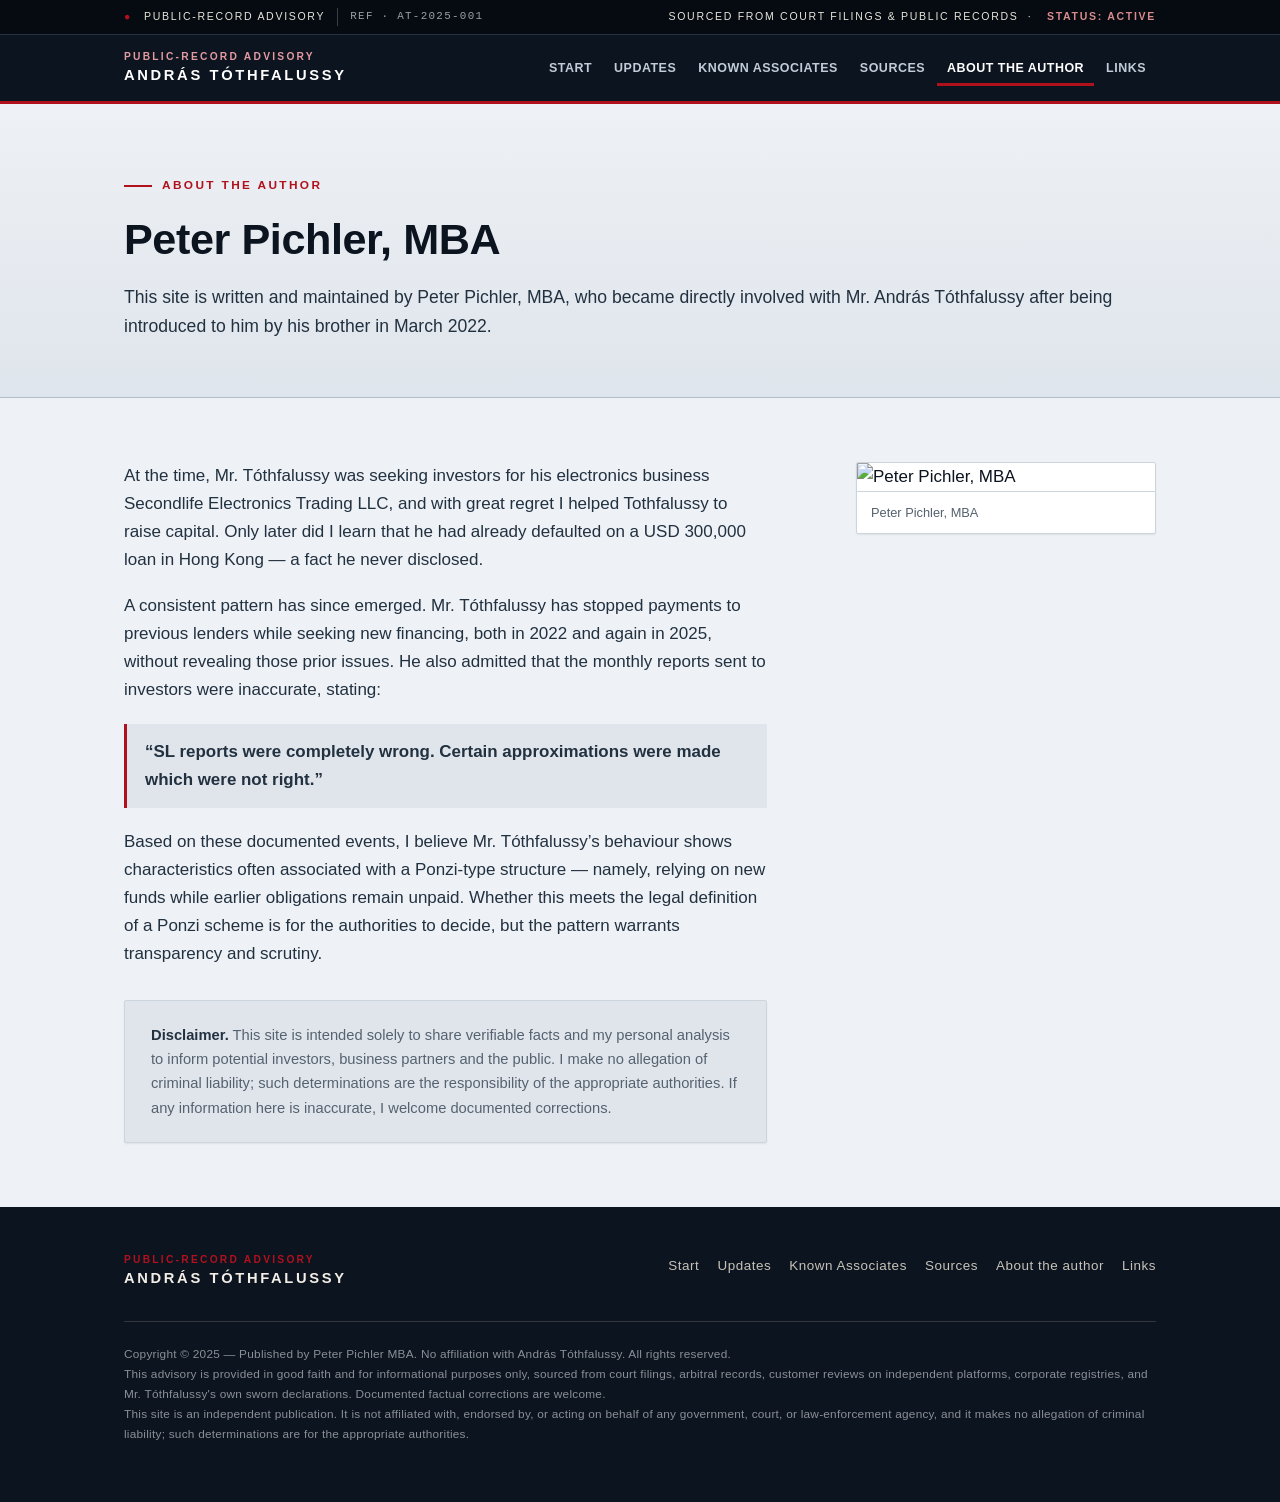
==== about-the-author/index.html @ c7e2cf4f "Add files via upload" ====
<!DOCTYPE html>
<html lang="en">
<head>
<meta charset="utf-8">
<meta name="viewport" content="width=device-width, initial-scale=1">
<title>About András Tóthfalussy: Investor Transparency Insights</title>
<meta name="description" content="This public-record advisory is written and maintained by Peter Pichler, MBA. Background on how he became involved with András Tóthfalussy and Secondlife Electronics Trading LLC, and the disclaimer governing the site.">
<meta name="robots" content="index,follow">
<link rel="canonical" href="https://andrastothfalussy.com/about-the-author">
<link rel="stylesheet" href="../assets/styles.css?v=2">
</head>
<body>
<a class="skip-link" href="#main">Skip to content</a>

<div class="topstrip">
  <div class="wrap">
    <span class="ts-left"><span class="dot">●</span> Public-record advisory <span class="ts-ref">Ref · AT-2025-001</span></span>
    <span class="ts-right">Sourced from court filings &amp; public records &nbsp;·&nbsp; <span class="ts-status">Status: Active</span></span>
  </div>
</div>

<header class="site-header">
  <div class="wrap">
    <a class="brand" href="../">
      <span class="kicker">Public-record advisory</span>
      <span class="name">András Tóthfalussy</span>
    </a>
    <button class="nav-toggle" aria-label="Menu" aria-controls="primary-nav" aria-expanded="false"><span></span></button>
    <nav class="nav" id="primary-nav" aria-label="Primary">
      <a href="../">Start</a>
      <a href="../updates/">Updates</a>
      <a href="../known-associates/">Known Associates</a>
      <a href="../sources/">Sources</a>
      <a href="../about-the-author/" aria-current="page">About the author</a>
      <a href="../links/">Links</a>
    </nav>
  </div>
</header>

<main id="main">

  <section class="hero">
    <div class="wrap">
      <p class="eyebrow">About the author</p>
      <h1>Peter Pichler, MBA</h1>
      <p class="lede">This site is written and maintained by Peter Pichler, MBA, who became directly involved with Mr. András Tóthfalussy after being introduced to him by his brother in March 2022.</p>
    </div>
  </section>

  <section class="section">
    <div class="wrap">
      <div class="author-layout">
        <div class="prose">
          <p>At the time, Mr. Tóthfalussy was seeking investors for his electronics business Secondlife Electronics Trading LLC, and with great regret I helped Tothfalussy to raise capital. Only later did I learn that he had already defaulted on a USD 300,000 loan in Hong Kong &mdash; a fact he never disclosed.</p>
          <p>A consistent pattern has since emerged. Mr. Tóthfalussy has stopped payments to previous lenders while seeking new financing, both in 2022 and again in 2025, without revealing those prior issues. He also admitted that the monthly reports sent to investors were inaccurate, stating:</p>
          <p class="pull">&ldquo;SL reports were completely wrong. Certain approximations were made which were not right.&rdquo;</p>
          <p>Based on these documented events, I believe Mr. Tóthfalussy&rsquo;s behaviour shows characteristics often associated with a Ponzi-type structure &mdash; namely, relying on new funds while earlier obligations remain unpaid. Whether this meets the legal definition of a Ponzi scheme is for the authorities to decide, but the pattern warrants transparency and scrutiny.</p>

          <div class="disclaimer" style="margin-top:32px">
            <strong>Disclaimer.</strong> This site is intended solely to share verifiable facts and my personal analysis to inform potential investors, business partners and the public. I make no allegation of criminal liability; such determinations are the responsibility of the appropriate authorities. If any information here is inaccurate, I welcome documented corrections.
          </div>
        </div>

        <aside class="author-aside">
          <figure class="portrait-figure">
            <img referrerpolicy="no-referrer" src="https://img1.wsimg.com/isteam/ip/2100d21b-e127-4a3e-bcf2-34ad57596795/DSC_4846.jpg/:/rs=w:1200" alt="Peter Pichler, MBA" loading="lazy">
            <figcaption>Peter Pichler, MBA</figcaption>
          </figure>
        </aside>
      </div>
    </div>
  </section>

</main>

<footer class="site-footer">
  <div class="wrap">
    <div class="foot-grid">
      <a class="brand" href="../">
        <span class="kicker">Public-record advisory</span>
        <span class="name">András Tóthfalussy</span>
      </a>
      <nav aria-label="Footer">
        <a href="../">Start</a>
        <a href="../updates/">Updates</a>
        <a href="../known-associates/">Known Associates</a>
        <a href="../sources/">Sources</a>
        <a href="../about-the-author/">About the author</a>
        <a href="../links/">Links</a>
      </nav>
    </div>
    <p class="legal">
      Copyright © 2025 &mdash; Published by Peter Pichler MBA. No affiliation with András Tóthfalussy. All rights reserved.<br>
      This advisory is provided in good faith and for informational purposes only, sourced from court filings, arbitral records, customer reviews on independent platforms, corporate registries, and Mr. Tóthfalussy's own sworn declarations. Documented factual corrections are welcome.<br>
      This site is an independent publication. It is not affiliated with, endorsed by, or acting on behalf of any government, court, or law-enforcement agency, and it makes no allegation of criminal liability; such determinations are for the appropriate authorities.
    </p>
  </div>
</footer>

<script src="../assets/app.js?v=2"></script>
</body>
</html>
---- assets/styles.css ----
/* =========================================================================
   András Tóthfalussy — public-record advisory
   Redesign stylesheet. Self-contained, no external dependencies.
   ========================================================================= */

:root {
  --paper:      #faf8f4;
  --paper-2:    #f2eee6;
  --surface:    #ffffff;
  --ink:        #1a1d21;
  --ink-2:      #3a3f45;
  --muted:      #61666d;
  --faint:      #8b9098;
  --line:       #e4dfd5;
  --line-2:     #d6cfc1;
  --navy:       #1f3a5f;
  --navy-2:     #2c4d78;
  --oxblood:    #8e2b2b;
  --oxblood-2:  #7a2222;
  --amber:      #9a6a1e;
  --focus:      #2c4d78;

  --serif: Georgia, "Iowan Old Style", "Times New Roman", Times, serif;
  --sans: -apple-system, BlinkMacSystemFont, "Segoe UI", Roboto, Helvetica, Arial, sans-serif;
  --mono: ui-monospace, "SF Mono", "SFMono-Regular", Menlo, Consolas, "Liberation Mono", monospace;

  --wrap: 1080px;
  --wrap-narrow: 760px;
  --radius: 4px;
  --shadow: 0 1px 2px rgba(26,29,33,.05), 0 8px 28px rgba(26,29,33,.06);
  --shadow-sm: 0 1px 2px rgba(26,29,33,.06);
}

/* ----- reset ----- */
*, *::before, *::after { box-sizing: border-box; }
html { -webkit-text-size-adjust: 100%; scroll-behavior: smooth; }
body {
  margin: 0;
  font-family: var(--sans);
  color: var(--ink);
  background: var(--paper);
  line-height: 1.65;
  font-size: 18px;
  -webkit-font-smoothing: antialiased;
  text-rendering: optimizeLegibility;
}
img { max-width: 100%; height: auto; display: block; }
a { color: var(--navy); text-underline-offset: 2px; }
a:hover { color: var(--navy-2); }
:focus-visible { outline: 3px solid var(--focus); outline-offset: 2px; border-radius: 2px; }
h1, h2, h3, h4 { font-family: var(--serif); font-weight: 700; line-height: 1.18; color: var(--ink); letter-spacing: -0.01em; }
p { margin: 0 0 1.1rem; }
hr { border: 0; border-top: 1px solid var(--line); margin: 2.5rem 0; }

.wrap { max-width: var(--wrap); margin: 0 auto; padding: 0 24px; }
.narrow { max-width: var(--wrap-narrow); }
.skip-link {
  position: absolute; left: -999px; top: 0; background: var(--ink); color: #fff;
  padding: 10px 16px; z-index: 200; border-radius: 0 0 4px 0;
}
.skip-link:focus { left: 0; color:#fff; }

/* ----- top strip ----- */
.topstrip {
  background: var(--ink);
  color: #e9e4da;
  font-family: var(--sans);
  font-size: .72rem;
  letter-spacing: .16em;
  text-transform: uppercase;
}
.topstrip .wrap { display: flex; justify-content: space-between; align-items: center; gap: 12px; min-height: 34px; }
.topstrip .dot { color: var(--oxblood); }

/* ----- header / nav ----- */
.site-header {
  position: sticky; top: 0; z-index: 100;
  background: rgba(250,248,244,.92);
  backdrop-filter: saturate(140%) blur(8px);
  border-bottom: 1px solid var(--line);
}
.site-header .wrap { display: flex; align-items: center; justify-content: space-between; min-height: 68px; gap: 16px; }
.brand { display: flex; flex-direction: column; text-decoration: none; line-height: 1.05; }
.brand .name {
  font-family: var(--sans); font-weight: 700; letter-spacing: .18em;
  text-transform: uppercase; font-size: .92rem; color: var(--ink);
}
.brand .kicker { font-size: .64rem; letter-spacing: .22em; text-transform: uppercase; color: var(--oxblood); font-weight: 600; }

.nav { display: flex; align-items: center; gap: 4px; }
.nav a {
  font-family: var(--sans); font-size: .82rem; font-weight: 600; letter-spacing: .02em;
  color: var(--ink-2); text-decoration: none; padding: 8px 12px; border-radius: var(--radius);
  text-transform: uppercase; letter-spacing: .06em;
}
.nav a:hover { background: var(--paper-2); color: var(--ink); }
.nav a[aria-current="page"] { color: var(--oxblood); box-shadow: inset 0 -2px 0 var(--oxblood); border-radius: 0; }

.nav-toggle {
  display: none; background: none; border: 1px solid var(--line-2); border-radius: var(--radius);
  width: 42px; height: 38px; cursor: pointer; align-items: center; justify-content: center;
}
.nav-toggle span, .nav-toggle span::before, .nav-toggle span::after {
  content: ""; display: block; width: 20px; height: 2px; background: var(--ink); position: relative;
}
.nav-toggle span::before { position: absolute; top: -6px; }
.nav-toggle span::after { position: absolute; top: 6px; }

/* ----- hero ----- */
.hero { background: linear-gradient(180deg, var(--paper) 0%, var(--paper-2) 100%); border-bottom: 1px solid var(--line); }
.hero .wrap { padding-top: 64px; padding-bottom: 56px; }
.hero .eyebrow {
  font-family: var(--sans); font-size: .74rem; letter-spacing: .2em; text-transform: uppercase;
  color: var(--oxblood); font-weight: 700; margin-bottom: 18px;
  display: inline-flex; align-items: center; gap: 10px;
}
.hero .eyebrow::before { content: ""; width: 28px; height: 2px; background: var(--oxblood); display: inline-block; }
.hero h1 { font-size: clamp(2.1rem, 5vw, 3.4rem); margin: 0 0 18px; max-width: 18ch; }
.hero .lede { font-size: 1.22rem; color: var(--ink-2); max-width: 46ch; margin: 0; }

/* stat tiles */
.stats { display: grid; grid-template-columns: repeat(4, 1fr); gap: 1px; background: var(--line); border: 1px solid var(--line); border-radius: var(--radius); overflow: hidden; margin-top: 44px; }
.stat { background: var(--surface); padding: 20px 20px; }
.stat .n { font-family: var(--serif); font-size: 1.5rem; font-weight: 700; color: var(--navy); line-height: 1.1; }
.stat .l { font-size: .78rem; color: var(--muted); margin-top: 6px; letter-spacing: .02em; }
.stat.alert .n { color: var(--oxblood); }

/* ----- generic sections ----- */
.section { padding: 64px 0; }
.section.tight { padding: 44px 0; }
.section + .section { border-top: 1px solid var(--line); }
.section-head { margin-bottom: 32px; }
.section-head .eyebrow {
  font-family: var(--sans); font-size: .72rem; letter-spacing: .18em; text-transform: uppercase;
  color: var(--oxblood); font-weight: 700; margin-bottom: 10px;
}
.section-head h2 { font-size: clamp(1.6rem, 3.4vw, 2.2rem); margin: 0; }
.prose { max-width: 68ch; }
.prose p { color: var(--ink-2); }
.prose h3 { font-size: 1.28rem; margin: 2rem 0 .6rem; }
.lead-note { font-size: 1.08rem; color: var(--ink-2); }

/* labelled category block */
.cat { display: grid; grid-template-columns: 200px 1fr; gap: 28px; padding: 26px 0; border-top: 1px solid var(--line); }
.cat:last-child { border-bottom: 1px solid var(--line); }
.cat .cat-label { font-family: var(--serif); font-weight: 700; font-size: 1.05rem; color: var(--ink); }
.cat .cat-label small { display: block; font-family: var(--sans); font-weight: 600; font-size: .72rem; letter-spacing: .12em; text-transform: uppercase; color: var(--oxblood); margin-bottom: 6px; }
.cat p { margin: 0; color: var(--ink-2); }

/* case cards */
.cases { display: grid; grid-template-columns: repeat(2, 1fr); gap: 20px; }
.case {
  background: var(--surface); border: 1px solid var(--line); border-radius: var(--radius);
  padding: 26px 26px 24px; box-shadow: var(--shadow-sm); position: relative; overflow: hidden;
}
.case::before { content: ""; position: absolute; left: 0; top: 0; bottom: 0; width: 4px; background: var(--navy); }
.case.win::before { background: var(--oxblood); }
.case .jur { font-family: var(--sans); font-size: .72rem; letter-spacing: .14em; text-transform: uppercase; color: var(--muted); font-weight: 700; }
.case h3 { font-size: 1.22rem; margin: 6px 0 4px; }
.case .amount { font-family: var(--mono); font-size: .92rem; color: var(--navy); font-weight: 600; margin-bottom: 12px; }
.case.win .amount { color: var(--oxblood); }
.case p { font-size: .96rem; color: var(--ink-2); margin: 0; }
.case .badge {
  display: inline-block; margin-top: 14px; font-size: .7rem; font-weight: 700; letter-spacing: .1em;
  text-transform: uppercase; padding: 4px 10px; border-radius: 100px; background: var(--paper-2); color: var(--ink-2);
}
.case.win .badge { background: #f3e2e0; color: var(--oxblood); }

/* callout / advisory box */
.callout {
  background: var(--surface); border: 1px solid var(--line); border-left: 4px solid var(--amber);
  border-radius: var(--radius); padding: 22px 26px; margin: 28px 0; box-shadow: var(--shadow-sm);
}
.callout p:last-child { margin-bottom: 0; }
.callout .callout-label { font-size: .72rem; font-weight: 700; letter-spacing: .14em; text-transform: uppercase; color: var(--amber); margin-bottom: 8px; }

/* disclaimer */
.disclaimer { background: var(--paper-2); border: 1px solid var(--line); border-radius: var(--radius); padding: 22px 26px; font-size: .92rem; color: var(--muted); }
.disclaimer strong { color: var(--ink-2); }

/* ----- updates feed ----- */
.feed { max-width: 780px; }
.update { padding: 40px 0; border-top: 1px solid var(--line); }
.update:first-child { border-top: 0; padding-top: 8px; }
.update .kicker { font-family: var(--sans); font-size: .72rem; letter-spacing: .14em; text-transform: uppercase; font-weight: 700; color: var(--oxblood); margin-bottom: 10px; }
.update h2 { font-size: clamp(1.4rem, 3vw, 1.8rem); margin: 0 0 16px; }
.update .body p { color: var(--ink-2); }
.update .body h3 { font-family: var(--serif); font-size: 1.16rem; margin: 1.6rem 0 .5rem; color: var(--ink); }
.update .body ul { margin: 0 0 1.1rem; padding-left: 1.1rem; }
.update .body li { margin-bottom: .4rem; color: var(--ink-2); }

/* pull quote */
.pull {
  font-family: var(--serif); font-size: 1.2rem; font-style: italic; color: var(--ink);
  border-left: 3px solid var(--oxblood); padding: 4px 0 4px 20px; margin: 20px 0;
}

/* timeline */
.timeline { list-style: none; margin: 22px 0; padding: 0; position: relative; }
.timeline::before { content: ""; position: absolute; left: 7px; top: 6px; bottom: 6px; width: 2px; background: var(--line-2); }
.timeline li { position: relative; padding: 0 0 20px 34px; }
.timeline li::before { content: ""; position: absolute; left: 0; top: 5px; width: 16px; height: 16px; border-radius: 50%; background: var(--surface); border: 3px solid var(--navy); }
.timeline li.flag::before { border-color: var(--oxblood); }
.timeline .date { font-family: var(--mono); font-size: .82rem; font-weight: 600; color: var(--navy); display: block; }
.timeline .ev { color: var(--ink-2); font-size: .96rem; }

/* comparison table */
.compare { width: 100%; border-collapse: collapse; margin: 22px 0; font-size: .95rem; background: var(--surface); border: 1px solid var(--line); border-radius: var(--radius); overflow: hidden; }
.compare caption { text-align: left; font-family: var(--sans); font-size: .72rem; letter-spacing: .14em; text-transform: uppercase; font-weight: 700; color: var(--oxblood); padding: 14px 16px; background: var(--paper-2); }
.compare th, .compare td { text-align: left; padding: 14px 16px; border-top: 1px solid var(--line); vertical-align: top; }
.compare thead th { font-family: var(--sans); font-size: .74rem; letter-spacing: .08em; text-transform: uppercase; color: var(--muted); background: var(--paper); }
.compare td.q { font-family: var(--serif); font-style: italic; color: var(--ink); }
.compare .when { font-family: var(--mono); font-size: .8rem; color: var(--muted); white-space: nowrap; }

/* filing tag */
.filing { display: inline-block; font-family: var(--mono); font-size: .78rem; color: var(--muted); background: var(--paper-2); border: 1px solid var(--line); border-radius: 100px; padding: 3px 12px; margin-top: 6px; }

/* ----- person cards (known associates) ----- */
.people { display: grid; grid-template-columns: 1fr; gap: 22px; max-width: 820px; }
.person { background: var(--surface); border: 1px solid var(--line); border-radius: var(--radius); padding: 26px 28px; box-shadow: var(--shadow-sm); }
.person h3 { font-size: 1.3rem; margin: 0 0 4px; }
.person .meta { font-size: .78rem; letter-spacing: .04em; text-transform: uppercase; color: var(--muted); font-weight: 600; margin-bottom: 14px; }
.person p { color: var(--ink-2); font-size: .98rem; }
.person .reply { margin-top: 14px; padding-top: 14px; border-top: 1px dashed var(--line-2); font-size: .9rem; color: var(--muted); }

/* ----- sources / links lists ----- */
.res-list { list-style: none; margin: 0; padding: 0; display: grid; gap: 14px; max-width: 820px; }
.res {
  display: flex; align-items: baseline; gap: 16px; background: var(--surface); border: 1px solid var(--line);
  border-radius: var(--radius); padding: 18px 22px; box-shadow: var(--shadow-sm); text-decoration: none;
}
.res:hover { border-color: var(--line-2); box-shadow: var(--shadow); }
.res .host { font-family: var(--mono); font-size: .8rem; color: var(--oxblood); font-weight: 600; min-width: 0; word-break: break-word; }
.res .full { display: block; font-size: .82rem; color: var(--muted); margin-top: 4px; word-break: break-all; }
.res .arrow { margin-left: auto; color: var(--faint); }

/* generic content link list (sources page) */
.plain-links { max-width: 760px; }
.plain-links code { font-family: var(--mono); font-size: .86rem; background: var(--paper-2); padding: 2px 6px; border-radius: 3px; }

/* ----- contact CTA ----- */
.cta { background: var(--ink); color: #ece7dd; border-radius: var(--radius); padding: 44px 40px; text-align: center; }
.cta h2 { color: #fff; font-size: 1.7rem; margin: 0 0 12px; }
.cta p { color: #c8c3b9; max-width: 52ch; margin: 0 auto 24px; }
.btn {
  display: inline-block; font-family: var(--sans); font-weight: 700; font-size: .92rem; letter-spacing: .04em;
  text-decoration: none; padding: 14px 28px; border-radius: var(--radius); cursor: pointer; border: 0;
}
.btn-primary { background: var(--oxblood); color: #fff; }
.btn-primary:hover { background: var(--oxblood-2); color: #fff; }
.btn-ghost { background: transparent; color: var(--ink); border: 1px solid var(--line-2); }
.btn-ghost:hover { background: var(--paper-2); color: var(--ink); }

/* ----- footer ----- */
.site-footer { background: var(--ink); color: #b7b2a8; margin-top: 0; }
.site-footer .wrap { padding: 48px 24px 40px; }
.site-footer .foot-grid { display: flex; flex-wrap: wrap; gap: 32px; justify-content: space-between; align-items: flex-start; }
.site-footer .brand .name { color: #f2eee6; }
.site-footer nav { display: flex; flex-wrap: wrap; gap: 18px; }
.site-footer nav a { color: #c8c3b9; text-decoration: none; font-size: .84rem; letter-spacing: .04em; }
.site-footer nav a:hover { color: #fff; }
.site-footer .legal { margin-top: 34px; padding-top: 22px; border-top: 1px solid #33373d; font-size: .74rem; color: #8b8f96; letter-spacing: .02em; line-height: 1.7; }

/* small utilities */
.eyebrow-inline { font-size: .72rem; letter-spacing: .16em; text-transform: uppercase; color: var(--oxblood); font-weight: 700; }
.mt0 { margin-top: 0; } .mb0 { margin-bottom: 0; }
.center { text-align: center; }

/* ----- responsive ----- */
@media (max-width: 860px) {
  .stats { grid-template-columns: repeat(2, 1fr); }
  .cases { grid-template-columns: 1fr; }
  .cat { grid-template-columns: 1fr; gap: 10px; }
  .nav {
    position: fixed; inset: 0 0 auto 0; top: 102px; flex-direction: column; align-items: stretch;
    background: var(--paper); border-bottom: 1px solid var(--line); padding: 10px 16px 18px; gap: 2px;
    box-shadow: var(--shadow); transform: translateY(-140%); transition: transform .22s ease; height: auto;
  }
  .nav.open { transform: translateY(0); }
  .nav a { padding: 12px 10px; border-radius: var(--radius); }
  .nav a[aria-current="page"] { box-shadow: inset 3px 0 0 var(--oxblood); }
  .nav-toggle { display: inline-flex; }
}
@media (max-width: 520px) {
  body { font-size: 17px; }
  .stats { grid-template-columns: 1fr; }
  .cta { padding: 32px 22px; }
  .compare thead { display: none; }
  .compare, .compare tbody, .compare tr, .compare td { display: block; width: 100%; }
  .compare td { border-top: 0; }
  .compare tr { border-top: 1px solid var(--line); padding: 6px 0; }
}

@media print {
  .site-header, .topstrip, .nav-toggle, .cta, .site-footer nav { display: none; }
  body { background: #fff; font-size: 12pt; }
}

/* stacked full-width case files */
.stack { display: grid; gap: 20px; }
.stack .case p + p { margin-top: .9rem; }

/* ===== pattern / playbook ===== */
.playbook-intro { max-width: 68ch; margin-bottom: 34px; }
.playbook-intro p { color: var(--ink-2); }

.cycle { display: grid; grid-template-columns: repeat(3, 1fr); gap: 14px; margin: 8px 0 40px; counter-reset: step; }
.step {
  background: var(--surface); border: 1px solid var(--line); border-radius: var(--radius);
  padding: 20px 20px 18px; position: relative; box-shadow: var(--shadow-sm);
}
.step .num { font-family: var(--mono); font-size: .78rem; font-weight: 700; color: var(--oxblood); letter-spacing: .1em; }
.step h4 { font-family: var(--serif); font-size: 1.06rem; margin: 6px 0 6px; }
.step p { font-size: .9rem; color: var(--muted); margin: 0; }

.pattern-cases { display: grid; grid-template-columns: 1fr 1fr; gap: 20px; }
.pcol { background: var(--surface); border: 1px solid var(--line); border-radius: var(--radius); padding: 24px 26px; box-shadow: var(--shadow-sm); }
.pcol .phead { display: flex; align-items: baseline; justify-content: space-between; gap: 12px; margin-bottom: 4px; }
.pcol h3 { font-size: 1.18rem; margin: 0; }
.pcol .sub { font-size: .82rem; color: var(--muted); margin: 2px 0 16px; }
.status { font-size: .66rem; font-weight: 700; letter-spacing: .1em; text-transform: uppercase; padding: 4px 10px; border-radius: 100px; white-space: nowrap; }
.status.done { background: #f3e2e0; color: var(--oxblood); }
.status.progress { background: #f3ead7; color: var(--amber); }
.pcol ol { margin: 0; padding-left: 1.2rem; }
.pcol ol li { margin-bottom: .55rem; color: var(--ink-2); font-size: .94rem; }
.pcol ol li::marker { color: var(--faint); font-variant-numeric: tabular-nums; }

.forecast { background: var(--surface); border: 1px solid var(--line); border-left: 4px solid var(--oxblood); border-radius: var(--radius); padding: 26px 28px; margin-top: 24px; box-shadow: var(--shadow-sm); }
.forecast .callout-label { color: var(--oxblood); font-size: .72rem; font-weight: 700; letter-spacing: .14em; text-transform: uppercase; margin-bottom: 10px; }
.forecast p { color: var(--ink-2); }
.forecast p:last-child { margin-bottom: 0; }
.forecast .hedge { font-size: .86rem; color: var(--muted); font-style: italic; }

@media (max-width: 860px) {
  .cycle { grid-template-columns: repeat(2, 1fr); }
  .pattern-cases { grid-template-columns: 1fr; }
}
@media (max-width: 520px) {
  .cycle { grid-template-columns: 1fr; }
}

/* ===== images: hero banner + figures ===== */
.hero-media { margin-top: 34px; border: 1px solid var(--line); border-radius: var(--radius); overflow: hidden; box-shadow: var(--shadow); background: var(--paper-2); }
.hero-media img { width: 100%; height: clamp(200px, 32vw, 360px); object-fit: cover; display: block; }

.figure-block { margin-top: 40px; }
.figure-block .fig-eyebrow { font-size: .72rem; letter-spacing: .16em; text-transform: uppercase; color: var(--oxblood); font-weight: 700; margin-bottom: 14px; }
.figure-grid { display: grid; grid-template-columns: repeat(3, 1fr); gap: 18px; }
.figure-grid.two { grid-template-columns: repeat(2, 1fr); }
figure.figure { margin: 0; background: var(--surface); border: 1px solid var(--line); border-radius: var(--radius); overflow: hidden; box-shadow: var(--shadow-sm); }
figure.figure a { display: block; }
figure.figure img { width: 100%; height: 260px; object-fit: contain; background: var(--paper-2); display: block; }
figure.figure figcaption { font-size: .8rem; color: var(--muted); padding: 10px 14px; border-top: 1px solid var(--line); }

.portrait-figure { max-width: 320px; margin: 34px 0 0; background: var(--surface); border: 1px solid var(--line); border-radius: var(--radius); overflow: hidden; box-shadow: var(--shadow-sm); }
.portrait-figure img { width: 100%; height: auto; display: block; }
.portrait-figure figcaption { font-size: .8rem; color: var(--muted); padding: 10px 14px; border-top: 1px solid var(--line); }

@media (max-width: 860px) { .figure-grid { grid-template-columns: 1fr 1fr; } }
@media (max-width: 520px) { .figure-grid, .figure-grid.two { grid-template-columns: 1fr; } }

/* ===================================================================
   OFFICIAL-REGISTER / DOSSIER STYLING
   Evokes an official public-record notice. NOT a government body.
   =================================================================== */

/* official topstrip variant */
.topstrip .ts-left { display: inline-flex; align-items: center; gap: 12px; }
.topstrip .ts-ref { font-family: var(--mono); font-size: .68rem; letter-spacing: .12em; color: #9aa0a8; border-left: 1px solid #3a3f45; padding-left: 12px; }
.topstrip .ts-right { display: inline-flex; align-items: center; gap: 10px; }
.topstrip .ts-status { color: #d98b8b; font-weight: 700; }

/* advisory notice band */
.notice-band { background: var(--paper-2); border-top: 1px solid var(--line); border-bottom: 1px solid var(--line); }
.notice-band .wrap { display: flex; align-items: flex-start; gap: 18px; padding: 16px 24px; }
.notice-band .seal-sm { flex: 0 0 auto; }
.notice-band p { margin: 0; font-size: .82rem; color: var(--muted); line-height: 1.6; }
.notice-band strong { color: var(--ink-2); letter-spacing: .02em; }

/* CSS emblem (neutral, not a government seal) */
.seal {
  width: 92px; height: 92px; border-radius: 50%;
  border: 2px solid var(--oxblood); color: var(--oxblood);
  display: flex; align-items: center; justify-content: center; text-align: center;
  font-family: var(--mono); font-size: .52rem; letter-spacing: .14em; line-height: 1.5;
  text-transform: uppercase; position: relative; background: var(--surface);
}
.seal::before { content: ""; position: absolute; inset: 6px; border: 1px solid var(--oxblood); border-radius: 50%; opacity: .5; }
.seal span { max-width: 66px; }
.seal-sm { width: 54px; height: 54px; font-size: .4rem; border-width: 1.5px; }
.seal-sm::before { inset: 4px; }

/* subject dossier */
.dossier { background: var(--surface); border: 1px solid var(--line-2); border-radius: var(--radius); box-shadow: var(--shadow); overflow: hidden; }
.dossier-head { display: flex; align-items: center; justify-content: space-between; gap: 16px; background: var(--ink); color: #ece7dd; padding: 16px 26px; }
.dossier-head .dh-title { font-family: var(--mono); font-size: .8rem; letter-spacing: .2em; text-transform: uppercase; font-weight: 700; }
.dossier-head .dh-status { font-family: var(--mono); font-size: .7rem; letter-spacing: .1em; color: #e6a5a5; border: 1px solid #6a4a4a; border-radius: 100px; padding: 4px 12px; white-space: nowrap; }
.dossier-body { display: grid; grid-template-columns: 200px 1fr; gap: 0; }
.dossier-photo { border-right: 1px solid var(--line); background: var(--paper-2); display: flex; flex-direction: column; align-items: center; justify-content: center; padding: 28px 18px; text-align: center; min-height: 240px; }
.dossier-photo .silhouette { width: 76px; height: 76px; border-radius: 50%; background: repeating-linear-gradient(45deg, #d9d3c7, #d9d3c7 6px, #cfc9bb 6px, #cfc9bb 12px); margin-bottom: 14px; }
.dossier-photo .no-photo { font-family: var(--mono); font-size: .64rem; letter-spacing: .1em; text-transform: uppercase; color: var(--faint); line-height: 1.5; }
.dossier-data { padding: 6px 0; }
.drow { display: grid; grid-template-columns: 190px 1fr; gap: 16px; padding: 12px 26px; border-top: 1px solid var(--line); }
.drow:first-child { border-top: 0; }
.drow .dk { font-family: var(--mono); font-size: .68rem; letter-spacing: .1em; text-transform: uppercase; color: var(--muted); padding-top: 2px; }
.drow .dv { font-size: .96rem; color: var(--ink); }
.drow .dv.flag { color: var(--oxblood); font-weight: 600; }
.dossier-foot { padding: 14px 26px; border-top: 1px solid var(--line); background: var(--paper-2); font-size: .76rem; color: var(--muted); }

/* signed-order callout on updates */
.order-strip { display: inline-flex; align-items: center; gap: 10px; font-family: var(--mono); font-size: .74rem; letter-spacing: .04em; color: var(--oxblood); background: #f3e2e0; border: 1px solid #e3c4c1; border-radius: 100px; padding: 5px 14px; margin-bottom: 4px; }

@media (max-width: 720px) {
  .dossier-body { grid-template-columns: 1fr; }
  .dossier-photo { border-right: 0; border-bottom: 1px solid var(--line); min-height: 0; flex-direction: row; gap: 16px; justify-content: flex-start; }
  .dossier-photo .silhouette { margin-bottom: 0; }
  .drow { grid-template-columns: 1fr; gap: 4px; }
  .notice-band .wrap { flex-direction: column; gap: 12px; }
}

/* ===================================================================
   INSTITUTIONAL / JUSTICE THEME OVERRIDE  (appended last = wins)
   Cool, official, law-enforcement-register aesthetic.
   =================================================================== */
:root {
  --paper:      #eef1f5;   /* cool light steel */
  --paper-2:    #e0e5ec;
  --surface:    #ffffff;
  --ink:        #0c1420;   /* near-black navy */
  --ink-2:      #223140;
  --muted:      #55626f;
  --faint:      #8592a0;
  --line:       #ccd4dd;
  --line-2:     #b3bec9;
  --navy:       #123a63;   /* official blue */
  --navy-2:     #0c2743;
  --oxblood:    #b0111d;   /* justice red / notice red */
  --oxblood-2:  #8a0d16;
  --amber:      #7c6a2c;
  --focus:      #123a63;

  /* institutional sans everywhere; retire the editorial serif */
  --serif: "Helvetica Neue", Helvetica, Arial, "Segoe UI", system-ui, sans-serif;
  --sans:  "Helvetica Neue", Helvetica, Arial, "Segoe UI", Roboto, system-ui, sans-serif;

  --radius: 2px;
  --shadow: 0 1px 0 rgba(12,20,32,.05), 0 2px 6px rgba(12,20,32,.08);
  --shadow-sm: 0 1px 2px rgba(12,20,32,.07);
}

body { background: var(--paper); }
h1, h2, h3, h4 { font-weight: 800; letter-spacing: -0.01em; }

/* dark official header with a red authority rule */
.site-header {
  background: var(--ink);
  border-bottom: 3px solid var(--oxblood);
  -webkit-backdrop-filter: none; backdrop-filter: none;
}
.site-header .wrap { min-height: 66px; }
.site-header .brand .name { color: #ffffff; }
.site-header .brand .kicker { color: #e39aa0; }
.site-header .nav a { color: #c2ccd7; }
.site-header .nav a:hover { color: #fff; background: rgba(255,255,255,.08); }
.site-header .nav a[aria-current="page"] { color: #fff; box-shadow: inset 0 -3px 0 var(--oxblood); }
.nav-toggle { border-color: #38424f; }
.nav-toggle span, .nav-toggle span::before, .nav-toggle span::after { background: #fff; }

/* topstrip: official bulletin bar */
.topstrip { background: #060b12; border-bottom: 1px solid #263241; }

/* hero: cool steel, heavy sans title, red eyebrow */
.hero { background: linear-gradient(180deg, #eef1f5 0%, #dfe5ec 100%); border-bottom: 1px solid var(--line-2); }
.hero h1 { font-weight: 800; }
.hero .eyebrow, .section-head .eyebrow, .fig-eyebrow { color: var(--oxblood); }

/* mobile nav dropdown stays dark to match header */
@media (max-width: 860px) {
  .site-header .nav { background: var(--ink); border-bottom: 3px solid var(--oxblood); }
  .site-header .nav a { color: #c2ccd7; }
  .site-header .nav a[aria-current="page"] { box-shadow: inset 3px 0 0 var(--oxblood); }
}

/* stat tiles: official sans figures */
.stat .n { font-family: var(--sans); font-weight: 800; color: var(--navy); letter-spacing: -0.01em; }
.stat.alert .n { color: var(--oxblood); }

/* flatter, more document-like cards */
.case, .person, figure.figure, .dossier, .callout, .disclaimer, .res, .forecast, .step, .pcol { box-shadow: var(--shadow-sm); }

/* pull quotes: upright, official, not editorial-italic */
.pull { font-family: var(--sans); font-style: normal; font-size: 1.06rem; font-weight: 600; color: var(--ink); border-left: 3px solid var(--oxblood); background: var(--paper-2); padding: 14px 18px; }

/* section headings: tighter, institutional */
.section-head h2 { font-weight: 800; }

/* dossier header: add a red top rule for authority */
.dossier { border-top: 3px solid var(--oxblood); }

/* buttons */
.btn-primary { background: var(--oxblood); }
.btn-primary:hover { background: var(--oxblood-2); }

/* author page: portrait beside the text */
.author-layout { display: grid; grid-template-columns: minmax(0,1fr) 300px; gap: 44px; align-items: start; }
.author-aside .portrait-figure { position: sticky; top: 92px; max-width: 300px; margin: 0; }
@media (max-width: 820px) {
  .author-layout { grid-template-columns: 1fr; }
  .author-aside { order: -1; }
  .author-aside .portrait-figure { position: static; max-width: 260px; }
}

/* subject "wanted" photo: square, top of the dossier column */
.dossier-photo.photo-cell { padding: 0; min-height: 0; background: #0c1420; display: flex; flex-direction: column; align-items: stretch; justify-content: flex-start; }
.subject-photo { width: 100%; aspect-ratio: 1 / 1; object-fit: cover; object-position: center; display: block; }
.photo-tag { font-family: var(--mono); font-size: .6rem; letter-spacing: .12em; text-transform: uppercase; color: #8592a0; padding: 10px 14px; }
@media (max-width: 720px) {
  .dossier-photo.photo-cell { flex-direction: row; align-items: center; gap: 14px; padding: 14px; }
  .subject-photo { width: 120px; height: 120px; aspect-ratio: auto; flex: 0 0 auto; }
  .photo-tag { padding: 0; }
}

/* breathing room between the two wordmark lines */
.brand { gap: 6px; }
.brand .kicker { line-height: 1; }
.brand .name { line-height: 1.05; }

/* keep hero title and subtitle on one line where the text is short enough */
.hero h1 { max-width: none; }
.hero .lede { max-width: none; }

/* ============ FEEDBACK FIXES: menu wrapping + oversized fonts ============ */
body { font-size: 17px; }
.hero h1 { font-size: clamp(1.8rem, 3.8vw, 2.7rem); }
.hero .lede { font-size: 1.1rem; }
.section-head h2 { font-size: clamp(1.4rem, 2.8vw, 1.9rem); }
.topstrip { font-size: .66rem; }

/* desktop nav: never let an item break onto a second line */
.nav { gap: 2px; }
.nav a { white-space: nowrap; font-size: .78rem; letter-spacing: .04em; padding: 8px 10px; }

/* collapse to a clean menu button below 1024px so the bar can't wrap */
@media (max-width: 1024px) {
  .nav-toggle { display: inline-flex; }
  #primary-nav {
    position: fixed; inset: auto 0 auto 0; top: 98px; flex-direction: column; align-items: stretch;
    background: var(--ink); border-bottom: 3px solid var(--oxblood); padding: 10px 16px 18px; gap: 2px;
    box-shadow: var(--shadow); transform: translateY(-170%); transition: transform .22s ease; height: auto;
  }
  #primary-nav.open { transform: translateY(0); }
  #primary-nav a { padding: 12px 10px; color: #c2ccd7; white-space: nowrap; }
  #primary-nav a[aria-current="page"] { box-shadow: inset 3px 0 0 var(--oxblood); }
  .topstrip .ts-ref { display: none; }
}
@media (max-width: 760px) {
  .topstrip .ts-right { display: none; }
}
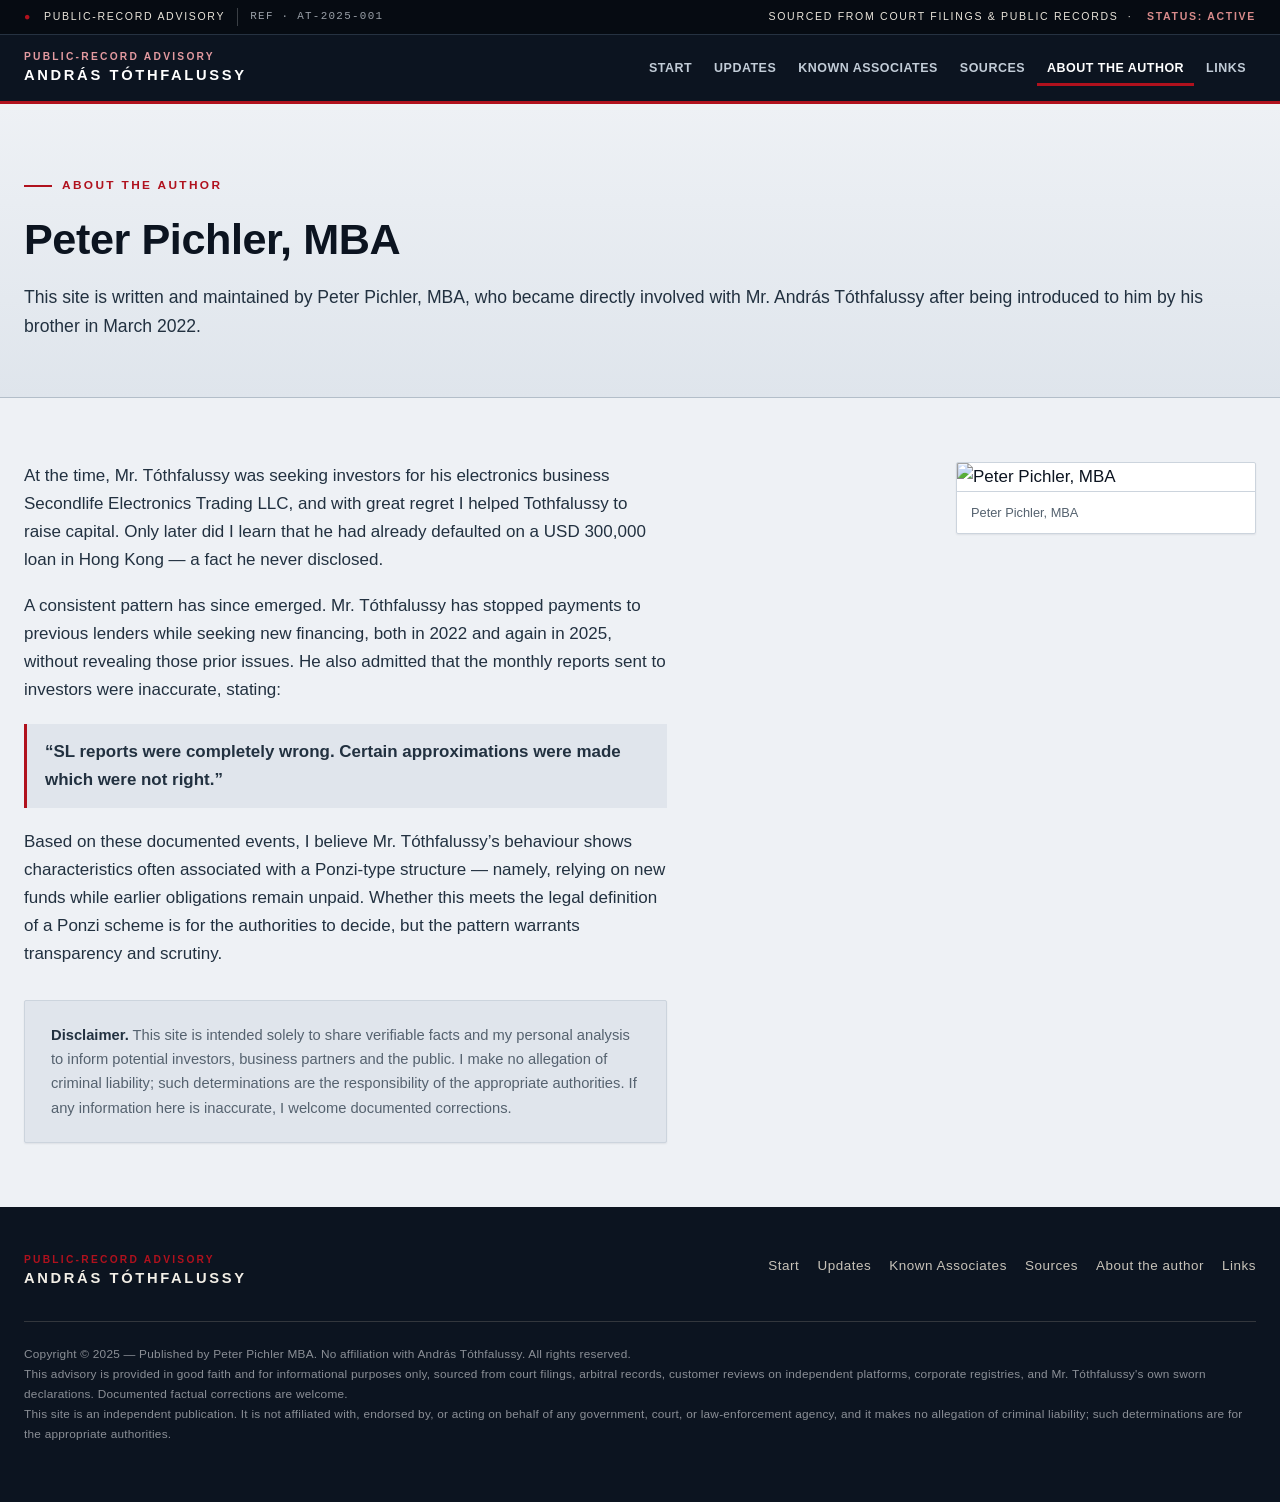
==== commit 56e4f4b6: "Add files via upload" ====
--- a/about-the-author/index.html
+++ b/about-the-author/index.html
@@ -7,7 +7,7 @@
 <meta name="description" content="This public-record advisory is written and maintained by Peter Pichler, MBA. Background on how he became involved with András Tóthfalussy and Secondlife Electronics Trading LLC, and the disclaimer governing the site.">
 <meta name="robots" content="index,follow">
 <link rel="canonical" href="https://andrastothfalussy.com/about-the-author">
-<link rel="stylesheet" href="../assets/styles.css?v=2">
+<link rel="stylesheet" href="../assets/styles.css?v=3">
 </head>
 <body>
 <a class="skip-link" href="#main">Skip to content</a>
@@ -97,6 +97,6 @@
   </div>
 </footer>
 
-<script src="../assets/app.js?v=2"></script>
+<script src="../assets/app.js?v=3"></script>
 </body>
 </html>
--- a/assets/styles.css
+++ b/assets/styles.css
@@ -556,3 +556,6 @@
 @media (max-width: 760px) {
   .topstrip .ts-right { display: none; }
 }
+
+/* wider content column so large screens aren't mostly margin */
+:root { --wrap: 1400px; }
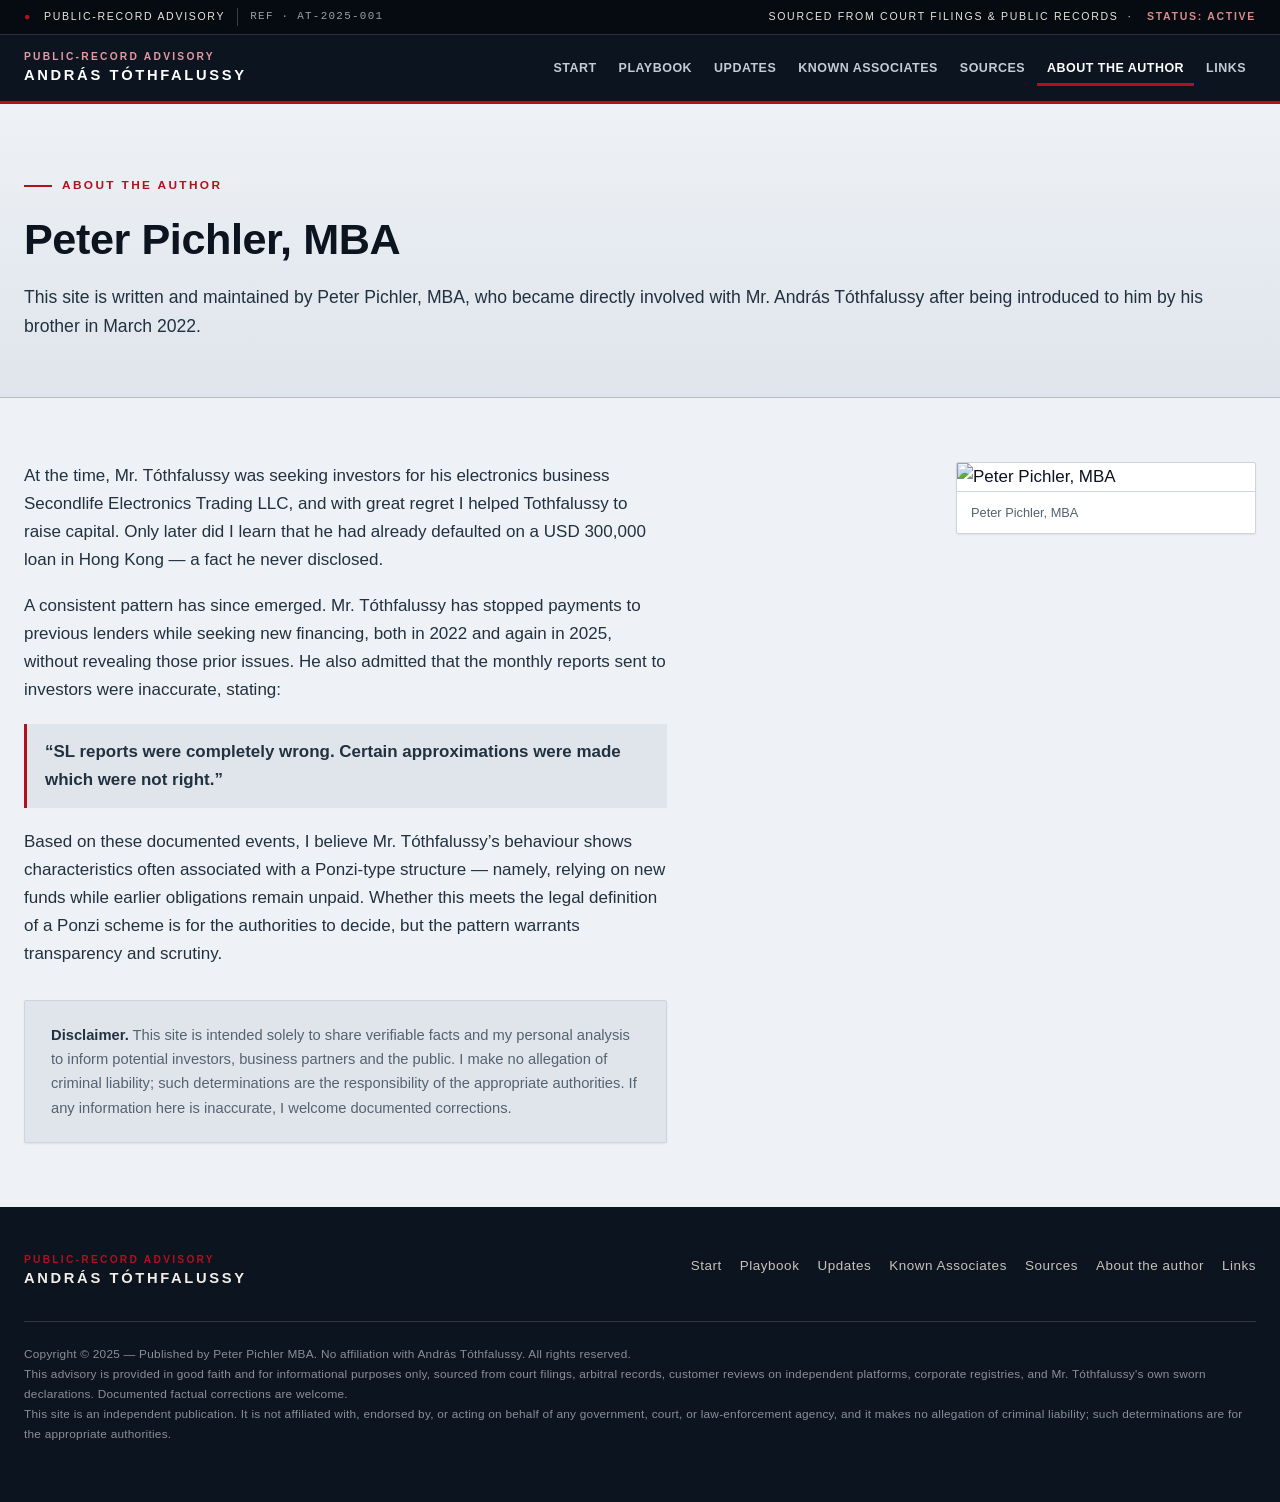
==== commit ff7f575f: "Add files via upload" ====
--- a/about-the-author/index.html
+++ b/about-the-author/index.html
@@ -28,6 +28,7 @@
     <button class="nav-toggle" aria-label="Menu" aria-controls="primary-nav" aria-expanded="false"><span></span></button>
     <nav class="nav" id="primary-nav" aria-label="Primary">
       <a href="../">Start</a>
+      <a href="../playbook/">Playbook</a>
       <a href="../updates/">Updates</a>
       <a href="../known-associates/">Known Associates</a>
       <a href="../sources/">Sources</a>
@@ -82,6 +83,7 @@
       </a>
       <nav aria-label="Footer">
         <a href="../">Start</a>
+      <a href="../playbook/">Playbook</a>
         <a href="../updates/">Updates</a>
         <a href="../known-associates/">Known Associates</a>
         <a href="../sources/">Sources</a>
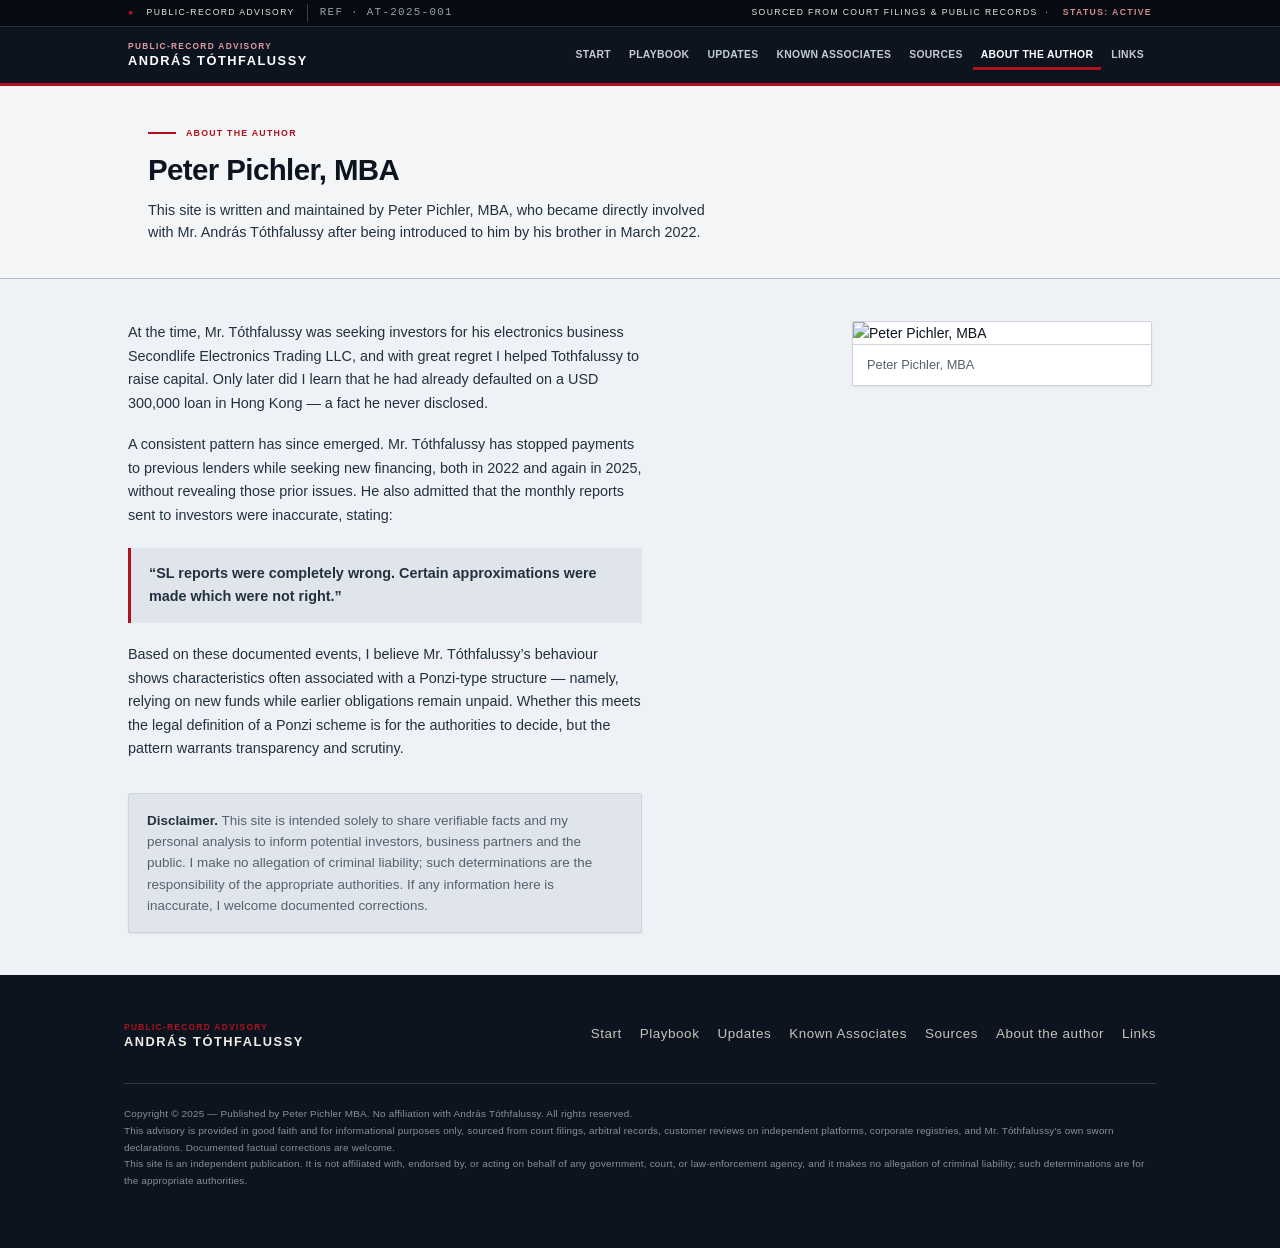
==== commit 70029bf4: "Publish compact evidence-led site redesign" ====
--- a/about-the-author/index.html
+++ b/about-the-author/index.html
@@ -7,7 +7,7 @@
 <meta name="description" content="This public-record advisory is written and maintained by Peter Pichler, MBA. Background on how he became involved with András Tóthfalussy and Secondlife Electronics Trading LLC, and the disclaimer governing the site.">
 <meta name="robots" content="index,follow">
 <link rel="canonical" href="https://andrastothfalussy.com/about-the-author">
-<link rel="stylesheet" href="../assets/styles.css?v=3">
+<link rel="stylesheet" href="../assets/styles.css?v=9">
 </head>
 <body>
 <a class="skip-link" href="#main">Skip to content</a>
@@ -99,6 +99,6 @@
   </div>
 </footer>
 
-<script src="../assets/app.js?v=3"></script>
+<script src="../assets/app.js?v=4"></script>
 </body>
 </html>
--- a/assets/styles.css
+++ b/assets/styles.css
@@ -216,6 +216,27 @@
 .filing { display: inline-block; font-family: var(--mono); font-size: .78rem; color: var(--muted); background: var(--paper-2); border: 1px solid var(--line); border-radius: 100px; padding: 3px 12px; margin-top: 6px; }
 
 /* ----- person cards (known associates) ----- */
+.watch-panel { max-width: 1080px; margin: 0 0 34px; overflow: hidden; background: var(--ink); color: #ece7dd; border-top: 3px solid var(--oxblood); border-radius: var(--radius); box-shadow: var(--shadow); }
+#verification-watchlist { scroll-margin-top: 150px; }
+.watch-head { display: grid; grid-template-columns: minmax(220px, .7fr) minmax(0, 1.3fr); gap: 34px; padding: 30px 32px 26px; align-items: start; }
+.watch-head .eyebrow { color: #e6a5a5; margin-bottom: 8px; }
+.watch-head h2 { color: #fff; margin: 0; font-size: clamp(1.7rem, 3vw, 2.35rem); }
+.watch-head > p { color: #c8c3b9; margin: 2px 0 0; max-width: 68ch; }
+.watch-grid { display: grid; grid-template-columns: .9fr 1.1fr; border-top: 1px solid #333b46; }
+.watch-group { padding: 26px 32px 30px; }
+.watch-group + .watch-group { border-left: 1px solid #333b46; }
+.watch-group h3 { color: #e8b46d; margin: 0 0 14px; font-family: var(--mono); font-size: .75rem; letter-spacing: .14em; text-transform: uppercase; }
+.watch-list { list-style: none; margin: 0; padding: 0; }
+.watch-list li { display: grid; gap: 3px; padding: 12px 0; border-top: 1px solid #303741; }
+.watch-list li:first-child { border-top: 0; padding-top: 0; }
+.watch-list strong { color: #fff; font-size: .98rem; letter-spacing: .01em; }
+.watch-list span { color: #aeb5bf; font-size: .86rem; line-height: 1.5; }
+.watch-list .watch-subhead { margin-top: 10px; padding: 16px 0 10px; border-top-color: #5d4a2e; }
+.watch-list .watch-subhead span { color: #e8b46d; font-family: var(--mono); font-size: .7rem; font-weight: 700; letter-spacing: .1em; text-transform: uppercase; }
+.watch-list .pending { position: relative; padding-left: 15px; }
+.watch-list .pending::before { content: ""; position: absolute; left: 0; top: 18px; width: 5px; height: 5px; border-radius: 50%; background: #e8b46d; }
+.watch-list .pending span { color: #c2b7a7; }
+.watch-note { margin: 0; padding: 18px 32px 20px; border-top: 1px solid #333b46; background: #121922; color: #c8c3b9; font-size: .84rem; }
 .people { display: grid; grid-template-columns: 1fr; gap: 22px; max-width: 820px; }
 .person { background: var(--surface); border: 1px solid var(--line); border-radius: var(--radius); padding: 26px 28px; box-shadow: var(--shadow-sm); }
 .person h3 { font-size: 1.3rem; margin: 0 0 4px; }
@@ -271,6 +292,8 @@
   .stats { grid-template-columns: repeat(2, 1fr); }
   .cases { grid-template-columns: 1fr; }
   .cat { grid-template-columns: 1fr; gap: 10px; }
+  .watch-head, .watch-grid { grid-template-columns: 1fr; }
+  .watch-group + .watch-group { border-left: 0; border-top: 1px solid #333b46; }
   .nav {
     position: fixed; inset: 0 0 auto 0; top: 102px; flex-direction: column; align-items: stretch;
     background: var(--paper); border-bottom: 1px solid var(--line); padding: 10px 16px 18px; gap: 2px;
@@ -559,3 +582,457 @@
 
 /* wider content column so large screens aren't mostly margin */
 :root { --wrap: 1400px; }
+
+/* mobile: stop the dossier status pill from overflowing sideways */
+@media (max-width: 720px) {
+  .dossier-head { flex-direction: column; align-items: flex-start; gap: 10px; }
+  .dossier-head .dh-status { white-space: normal; }
+}
+
+/* ===================================================================
+   EVIDENCE-LED HOMEPAGE
+   Stronger hierarchy built from the documented outcomes and watchlist.
+   =================================================================== */
+.hero .wrap { max-width: 1240px; padding-top: 50px; padding-bottom: 42px; }
+.hero-grid { display: grid; grid-template-columns: minmax(0, .92fr) minmax(460px, 1.08fr); gap: clamp(38px, 5vw, 64px); align-items: center; }
+.hero-grid .hero-copy { min-width: 0; }
+.hero-grid h1 { max-width: 17ch; font-size: clamp(2.35rem, 3.7vw, 3.35rem); line-height: 1.04; letter-spacing: -.03em; margin-bottom: 22px; }
+.hero-grid .lede { max-width: 56ch; color: #28394a; font-size: clamp(1rem, 1.35vw, 1.12rem); line-height: 1.62; }
+.hero-actions { display: flex; flex-wrap: wrap; gap: 12px; margin-top: 28px; }
+.hero-actions .btn { min-height: 46px; justify-content: center; }
+
+.record-stack { display: grid; grid-template-rows: repeat(2, minmax(0, 1fr)); gap: 16px; position: relative; }
+.record-sheet { min-height: 226px; display: grid; grid-template-rows: auto 1fr auto; background: #fff; border: 1px solid #aeb8c3; border-top: 4px solid var(--oxblood); box-shadow: 0 12px 28px rgba(12,20,32,.11); position: relative; overflow: hidden; }
+.record-sheet::after { content: ""; position: absolute; inset: 40px 0 0; pointer-events: none; background: repeating-linear-gradient(180deg, transparent 0, transparent 29px, rgba(18,58,99,.055) 30px); }
+.record-sheet-head { display: flex; justify-content: space-between; gap: 18px; padding: 11px 16px; background: var(--ink); color: #fff; font-family: var(--mono); font-size: .63rem; font-weight: 700; letter-spacing: .1em; text-transform: uppercase; position: relative; z-index: 1; }
+.record-sheet-body { padding: 19px 20px 16px; position: relative; z-index: 1; }
+.record-sheet-body p { margin: 0; color: var(--ink-2); font-size: .9rem; }
+.record-sheet-body .record-jurisdiction { color: var(--oxblood); font-family: var(--mono); font-size: .66rem; font-weight: 700; letter-spacing: .08em; text-transform: uppercase; margin-bottom: 8px; }
+.record-sheet .record-amount { font-family: var(--sans); font-size: clamp(1.7rem, 2.7vw, 2.45rem); line-height: 1; font-weight: 900; letter-spacing: -.035em; color: var(--oxblood); margin-bottom: 10px; }
+.record-sheet-foot { border-top: 1px solid var(--line); background: #f3f5f7; padding: 9px 16px; color: var(--muted); font-family: var(--mono); font-size: .61rem; letter-spacing: .04em; position: relative; z-index: 1; }
+
+.narrative-section .wrap { max-width: 1180px; }
+.narrative-section .section-head { max-width: 820px; }
+.narrative-section .prose { max-width: 68ch; }
+.narrative-section .cat { grid-template-columns: 220px minmax(0, 780px); }
+.narrative-section .callout { max-width: 1000px; }
+.narrative-section .figure-block { max-width: 1000px; }
+
+.stat.evidence-primary { background: var(--ink); }
+.stat.evidence-primary .n { color: #fff; font-size: clamp(1.3rem, 2.2vw, 1.8rem); }
+.stat.evidence-primary .l { color: #bec8d3; }
+.stat.evidence-primary.alert { box-shadow: inset 0 4px 0 var(--oxblood); }
+
+.transaction-warning { background: var(--oxblood); color: #fff; border-bottom: 1px solid #790a13; }
+.transaction-warning .wrap { display: grid; grid-template-columns: 56px 1fr; gap: 22px; align-items: start; padding-top: 25px; padding-bottom: 26px; }
+.warning-mark { width: 54px; height: 54px; border: 2px solid rgba(255,255,255,.8); display: grid; place-items: center; font-size: 2rem; line-height: 1; font-weight: 900; }
+.warning-kicker { margin: 0 0 3px; font-family: var(--mono); font-size: .66rem; font-weight: 700; letter-spacing: .16em; text-transform: uppercase; color: #f2c8cb; }
+.transaction-warning h2 { margin: 0 0 5px; color: #fff; font-size: clamp(1.25rem, 2.4vw, 1.75rem); }
+.transaction-warning p:last-child { margin: 0; color: #ffeef0; max-width: 100ch; font-size: .95rem; }
+
+.home-pattern { background: #fff; }
+.pattern-intro { display: grid; grid-template-columns: minmax(280px, .8fr) minmax(0, 1.2fr); gap: 48px; align-items: end; margin-bottom: 28px; }
+.pattern-intro h2 { margin: 7px 0 0; font-size: clamp(1.55rem, 3vw, 2.2rem); }
+.pattern-intro > p { margin: 0; color: var(--muted); max-width: 64ch; }
+.pattern-ribbon { list-style: none; margin: 0; padding: 0; display: grid; grid-template-columns: repeat(6, minmax(0,1fr)); border: 1px solid var(--line-2); background: var(--paper); }
+.pattern-ribbon li { min-width: 0; padding: 18px 17px 20px; border-left: 1px solid var(--line-2); position: relative; }
+.pattern-ribbon li:first-child { border-left: 0; }
+.pattern-ribbon li::after { content: ""; position: absolute; right: -5px; top: 29px; width: 8px; height: 8px; border-top: 2px solid var(--oxblood); border-right: 2px solid var(--oxblood); transform: rotate(45deg); z-index: 1; background: var(--paper); }
+.pattern-ribbon li:last-child::after { display: none; }
+.pattern-ribbon span { display: block; font-family: var(--mono); font-size: .64rem; color: var(--oxblood); font-weight: 800; letter-spacing: .12em; margin-bottom: 9px; }
+.pattern-ribbon strong { display: block; color: var(--ink); font-size: .92rem; line-height: 1.25; margin-bottom: 7px; }
+.pattern-ribbon small { display: block; color: var(--muted); font-size: .74rem; line-height: 1.45; }
+
+.home-watch { background: var(--ink); color: #dbe2e9; border-top: 3px solid var(--oxblood) !important; }
+.home-watch-head { display: grid; grid-template-columns: minmax(320px, .9fr) minmax(0, 1.1fr); gap: 48px; align-items: end; margin-bottom: 26px; }
+.home-watch .eyebrow-inline { color: #e5a2a8; }
+.home-watch h2 { color: #fff; margin: 7px 0 0; font-size: clamp(1.55rem, 3vw, 2.25rem); }
+.home-watch-head > p { margin: 0; color: #aeb9c5; max-width: 66ch; }
+.home-watch-grid { display: grid; grid-template-columns: .8fr 1.2fr 1fr; border: 1px solid #34404d; }
+.home-watch-group { padding: 22px 24px; border-left: 1px solid #34404d; }
+.home-watch-group:first-child { border-left: 0; }
+.home-watch-group h3 { color: #e8b46d; font-family: var(--mono); font-size: .7rem; letter-spacing: .13em; text-transform: uppercase; margin: 0 0 11px; }
+.home-watch-group p { color: #d5dce4; margin: 0; font-size: .9rem; line-height: 1.7; }
+.home-watch-group.pending-group { background: #151e28; }
+.home-watch-group.pending-group h3 { color: #efc77f; }
+.watchlist-link { display: inline-flex; align-items: center; gap: 10px; color: #fff; margin-top: 22px; font-weight: 700; text-decoration: none; border-bottom: 1px solid #65717e; padding-bottom: 3px; }
+.watchlist-link:hover { color: #e8b46d; }
+
+@media (max-width: 1100px) {
+  .hero-grid { grid-template-columns: minmax(0, 1fr) 420px; gap: 34px; }
+  .hero-grid h1 { font-size: clamp(2.2rem, 4.2vw, 3.25rem); }
+  .pattern-ribbon { grid-template-columns: repeat(3, minmax(0,1fr)); }
+  .pattern-ribbon li:nth-child(4) { border-left: 0; border-top: 1px solid var(--line-2); }
+  .pattern-ribbon li:nth-child(5), .pattern-ribbon li:nth-child(6) { border-top: 1px solid var(--line-2); }
+  .pattern-ribbon li:nth-child(3)::after { display: none; }
+}
+
+@media (max-width: 860px) {
+  .hero-grid { grid-template-columns: 1fr; }
+  .hero-grid h1 { max-width: 18ch; }
+  .record-stack { max-width: 620px; }
+  .narrative-section .cat { grid-template-columns: 1fr; }
+  .pattern-intro, .home-watch-head { grid-template-columns: 1fr; gap: 14px; align-items: start; }
+  .home-watch-grid { grid-template-columns: 1fr; }
+  .home-watch-group { border-left: 0; border-top: 1px solid #34404d; }
+  .home-watch-group:first-child { border-top: 0; }
+}
+
+@media (max-width: 560px) {
+  .hero .wrap { padding-top: 38px; padding-bottom: 38px; }
+  .hero-grid h1 { font-size: clamp(2.05rem, 11vw, 3.1rem); }
+  .hero-actions { display: grid; }
+  .hero-actions .btn { width: 100%; }
+  .record-sheet-head { align-items: flex-start; flex-direction: column; gap: 3px; }
+  .stats { grid-template-columns: 1fr; }
+  .transaction-warning .wrap { grid-template-columns: 1fr; gap: 13px; }
+  .warning-mark { width: 44px; height: 44px; font-size: 1.6rem; }
+  .pattern-ribbon { grid-template-columns: 1fr; }
+  .pattern-ribbon li { border-left: 0; border-top: 1px solid var(--line-2); padding: 17px 19px; }
+  .pattern-ribbon li:first-child { border-top: 0; }
+  .pattern-ribbon li::after { display: none; }
+  .home-watch-group { padding: 20px; }
+}
+
+/* ===================================================================
+   EDITORIAL CLARITY PASS
+   A quieter reading hierarchy: compact lead, numbered sections and
+   progressive disclosure for the long supporting record.
+   =================================================================== */
+:root {
+  --wrap: 1160px;
+  --serif: "Iowan Old Style", Baskerville, "Palatino Linotype", Palatino, Georgia, serif;
+  --sans: "Avenir Next", Avenir, "Gill Sans", "Trebuchet MS", sans-serif;
+}
+
+body { font-family: var(--sans); font-size: 15px; line-height: 1.65; }
+h1, h2 { font-family: var(--serif); font-weight: 700; letter-spacing: -.025em; }
+h3, h4 { font-family: var(--sans); }
+.wrap { padding-left: 28px; padding-right: 28px; }
+.section { padding: 56px 0; }
+.section.tight { padding: 44px 0; }
+.section-head { margin-bottom: 26px; }
+.section-head h2 { font-size: clamp(1.35rem, 2.2vw, 1.75rem); }
+.prose p, .cat p, .case p { font-size: .9rem; line-height: 1.72; }
+
+.site-header .wrap { min-height: 62px; }
+.brand { gap: 5px; }
+.brand .kicker { font-size: .57rem; letter-spacing: .17em; }
+.brand .name { font-size: .88rem; letter-spacing: .13em; }
+.nav a { font-size: .7rem; letter-spacing: .035em; padding: 8px 9px; }
+
+.hero { background: #f0f2f5; }
+.hero .wrap { max-width: 1160px; padding-top: 46px; padding-bottom: 50px; }
+.hero-grid { grid-template-columns: minmax(0, .88fr) minmax(430px, 1.12fr); gap: clamp(42px, 5vw, 62px); align-items: start; }
+.hero .eyebrow { margin-bottom: 17px; font-size: .59rem; letter-spacing: .15em; }
+.hero-grid h1 { max-width: 18ch; font-size: clamp(2.05rem, 3.2vw, 2.75rem); line-height: 1.06; letter-spacing: -.035em; margin-bottom: 18px; }
+.hero-grid .lede { max-width: 52ch; font-size: .96rem; line-height: 1.68; color: #334353; }
+.hero-actions { gap: 9px; margin-top: 23px; }
+.hero-actions .btn { min-height: 42px; padding: 10px 16px; font-size: .76rem; }
+
+.record-stack { gap: 12px; }
+.record-sheet { min-height: 164px; border-top-width: 3px; box-shadow: none; }
+.record-sheet::after { display: none; }
+.record-sheet-head { padding: 8px 14px; font-size: .55rem; letter-spacing: .1em; }
+.record-sheet-body { padding: 13px 16px 12px; }
+.record-sheet-body p { font-size: .78rem; line-height: 1.45; }
+.record-sheet-body .record-jurisdiction { margin-bottom: 6px; font-size: .56rem; }
+.record-sheet .record-amount { margin-bottom: 7px; font-size: clamp(1.38rem, 2.15vw, 1.82rem); letter-spacing: -.025em; }
+.record-sheet-foot { padding: 7px 14px; font-size: .53rem; }
+
+.transaction-warning { background: #fff; color: var(--ink); border-top: 1px solid var(--line); border-bottom: 1px solid var(--line); }
+.transaction-warning .wrap { max-width: 1160px; grid-template-columns: 36px 1fr; gap: 16px; padding-top: 20px; padding-bottom: 21px; }
+.warning-mark { width: 34px; height: 34px; border: 0; background: var(--oxblood); color: #fff; font-size: 1.1rem; }
+.warning-kicker { margin-bottom: 2px; color: var(--oxblood); font-size: .56rem; }
+.transaction-warning h2 { margin-bottom: 3px; color: var(--ink); font-family: var(--sans); font-size: 1.08rem; letter-spacing: -.01em; }
+.transaction-warning p:last-child { max-width: 90ch; color: var(--muted); font-size: .82rem; line-height: 1.55; }
+
+.notice-band { background: #e8ecf1; }
+.notice-band .wrap { max-width: 1160px; align-items: center; gap: 14px; padding: 12px 28px; }
+.notice-band .seal-sm { width: 40px; height: 40px; font-size: .31rem; }
+.notice-band p { font-size: .69rem; line-height: 1.5; }
+
+.home-pattern .wrap, .home-watch .wrap, .subject-section .wrap { max-width: 1080px; }
+.pattern-intro { grid-template-columns: minmax(250px, .8fr) minmax(0, 1.2fr); gap: 54px; margin-bottom: 21px; }
+.pattern-intro h2, .home-watch h2 { margin-top: 5px; font-size: clamp(1.35rem, 2.3vw, 1.7rem); }
+.pattern-intro > p, .home-watch-head > p { font-size: .8rem; line-height: 1.55; }
+.eyebrow-inline { font-size: .57rem; letter-spacing: .15em; }
+
+.pattern-ribbon { grid-template-columns: repeat(2, minmax(0, 1fr)); gap: 0 42px; border: 0; background: transparent; }
+.pattern-ribbon li,
+.pattern-ribbon li:nth-child(4),
+.pattern-ribbon li:nth-child(5),
+.pattern-ribbon li:nth-child(6) {
+  display: grid; grid-template-columns: 34px 1fr; column-gap: 10px;
+  padding: 13px 0; border: 0; border-top: 1px solid var(--line);
+}
+.pattern-ribbon li::after { display: none; }
+.pattern-ribbon span { grid-row: 1 / 3; margin: 1px 0 0; font-size: .55rem; }
+.pattern-ribbon strong { margin: 0 0 2px; font-size: .83rem; }
+.pattern-ribbon small { font-size: .7rem; line-height: 1.45; }
+
+.home-watch { background: #e8ecf1; color: var(--ink-2); border-top: 1px solid var(--line-2) !important; border-bottom: 1px solid var(--line-2); }
+.home-watch-head { grid-template-columns: minmax(280px, .85fr) minmax(0, 1.15fr); gap: 54px; margin-bottom: 20px; }
+.home-watch .eyebrow-inline { color: var(--oxblood); }
+.home-watch h2 { color: var(--ink); }
+.home-watch-head > p { color: var(--muted); }
+.home-watch-grid { grid-template-columns: 1fr 1fr; gap: 1px; border: 0; background: var(--line); }
+.home-watch-group { padding: 17px 19px; border: 0; background: #fff; }
+.home-watch-group h3, .home-watch-group.pending-group h3 { margin-bottom: 7px; color: var(--oxblood); font-size: .58rem; }
+.home-watch-group p { color: var(--ink-2); font-size: .78rem; line-height: 1.62; }
+.home-watch-group.pending-group { grid-column: 1 / -1; background: #f7f8fa; }
+.watchlist-link { margin-top: 17px; color: var(--ink); border-bottom-color: var(--line-2); font-size: .76rem; }
+.watchlist-link:hover { color: var(--oxblood); }
+
+.subject-section { background: #fff; }
+.dossier { max-width: 1000px; margin: 0 auto; border-top-width: 2px; box-shadow: none; }
+.dossier-head { padding: 11px 18px; }
+.dossier-head .dh-title { font-size: .6rem; }
+.dossier-head .dh-status { font-size: .55rem; padding: 3px 9px; }
+.dossier-body { grid-template-columns: 160px 1fr; }
+.drow { grid-template-columns: 155px 1fr; gap: 12px; padding: 8px 18px; }
+.drow .dk { font-size: .56rem; }
+.drow .dv { font-size: .79rem; line-height: 1.48; }
+.dossier-foot { padding: 10px 18px; font-size: .64rem; }
+
+.narrative-section { padding: 15px 0; border-top: 0 !important; }
+.narrative-section:first-of-type { padding-top: 34px; }
+.narrative-section:last-of-type { padding-bottom: 34px; }
+.narrative-section .wrap { max-width: 1000px; }
+.archive-panel { background: #fff; border: 1px solid var(--line); border-left: 3px solid var(--oxblood); }
+.archive-panel summary { display: grid; grid-template-columns: 46px minmax(0, 1fr) auto; gap: 15px; align-items: center; padding: 18px 21px; cursor: pointer; list-style: none; }
+.archive-panel summary::-webkit-details-marker { display: none; }
+.archive-panel summary:hover { background: #f7f8fa; }
+.archive-number { font-family: var(--mono); color: var(--oxblood); font-size: .64rem; letter-spacing: .1em; }
+.archive-heading { display: grid; gap: 2px; }
+.archive-heading small { color: var(--muted); font-family: var(--sans); font-size: .55rem; font-weight: 700; letter-spacing: .14em; text-transform: uppercase; }
+.archive-heading strong { color: var(--ink); font-family: var(--serif); font-size: 1.25rem; line-height: 1.2; }
+.archive-action { color: var(--oxblood); font-size: .62rem; font-weight: 700; letter-spacing: .04em; }
+.archive-open { display: none; }
+.archive-panel[open] .archive-open { display: inline; }
+.archive-panel[open] .archive-closed { display: none; }
+.archive-panel[open] summary { border-bottom: 1px solid var(--line); }
+.archive-content { padding: 28px 24px 32px; }
+.archive-content .prose { max-width: 64ch; }
+.archive-content .cat { grid-template-columns: 175px minmax(0, 1fr); gap: 24px; padding: 20px 0; }
+.archive-content .cat .cat-label { font-size: .9rem; }
+.archive-content .cat .cat-label small { font-size: .56rem; }
+.archive-content .callout, .archive-content .figure-block { max-width: 100%; }
+.archive-content .callout { padding: 18px 20px; }
+.archive-content .case { padding: 22px 24px; }
+.archive-content .case h3 { font-size: 1.08rem; }
+.archive-content .case .amount { font-size: .74rem; }
+
+.cta { padding: 28px 30px; }
+.cta h2 { font-size: 1.45rem; }
+.site-footer { font-size: .75rem; }
+
+@media (max-width: 900px) {
+  .hero-grid { grid-template-columns: 1fr; gap: 30px; }
+  .hero-grid h1 { max-width: 20ch; }
+  .record-stack { max-width: 680px; }
+  .pattern-intro, .home-watch-head { grid-template-columns: 1fr; gap: 10px; }
+}
+
+@media (max-width: 700px) {
+  .wrap { padding-left: 20px; padding-right: 20px; }
+  .section { padding: 42px 0; }
+  .hero .wrap { padding-top: 36px; padding-bottom: 40px; }
+  .hero-grid h1 { font-size: clamp(1.95rem, 9vw, 2.35rem); }
+  .hero-grid .lede { font-size: .9rem; }
+  .record-sheet { min-height: 154px; }
+  .transaction-warning .wrap { grid-template-columns: 32px 1fr; gap: 13px; }
+  .warning-mark { width: 30px; height: 30px; }
+  .notice-band .wrap { flex-direction: row; padding-left: 20px; padding-right: 20px; }
+  .notice-band .seal-sm { display: none; }
+  .pattern-ribbon { grid-template-columns: 1fr; }
+  .pattern-ribbon li { border-top: 1px solid var(--line) !important; }
+  .home-watch-grid { grid-template-columns: 1fr; }
+  .home-watch-group.pending-group { grid-column: auto; }
+  .dossier-body { grid-template-columns: 1fr; }
+  .archive-panel summary { grid-template-columns: 32px minmax(0, 1fr); gap: 10px; padding: 16px; }
+  .archive-action { grid-column: 2; }
+  .archive-heading strong { font-size: 1.08rem; }
+  .archive-content { padding: 23px 17px 26px; }
+  .archive-content .cat { grid-template-columns: 1fr; gap: 8px; }
+}
+
+/* ===================================================================
+   COMPACT INSTITUTIONAL RESET
+   Small sans-serif typography and a document-first hierarchy across
+   the complete site. This intentionally replaces the editorial pass.
+   =================================================================== */
+:root {
+  --wrap: 1080px;
+  --serif: "Avenir Next", Avenir, "Helvetica Neue", Helvetica, sans-serif;
+  --sans: "Avenir Next", Avenir, "Helvetica Neue", Helvetica, sans-serif;
+}
+
+body { font-family: var(--sans); font-size: 14px; line-height: 1.58; }
+h1, h2, h3, h4 { font-family: var(--sans); font-weight: 700; line-height: 1.2; letter-spacing: -.015em; }
+p { line-height: 1.65; }
+.wrap { max-width: var(--wrap); }
+
+.topstrip { font-size: .54rem; }
+.topstrip .wrap { min-height: 26px; }
+.site-header .wrap { min-height: 56px; }
+.brand { gap: 4px; }
+.brand .kicker { font-size: .52rem; letter-spacing: .16em; }
+.brand .name { font-size: .8rem; letter-spacing: .12em; }
+.nav a { padding: 7px 8px; font-size: .65rem; letter-spacing: .03em; }
+
+.hero:not(.home-hero) { background: #f3f5f7; }
+.hero:not(.home-hero) .wrap { max-width: 1040px; padding-top: 32px; padding-bottom: 34px; }
+.hero:not(.home-hero) .eyebrow { margin-bottom: 12px; font-size: .55rem; letter-spacing: .14em; }
+.hero:not(.home-hero) h1 { max-width: 28ch; margin-bottom: 11px; font-size: clamp(1.45rem, 2.3vw, 1.9rem); font-weight: 700; letter-spacing: -.02em; }
+.hero:not(.home-hero) .lede { max-width: 72ch; font-size: .9rem; line-height: 1.58; }
+
+.section { padding: 42px 0; }
+.section.tight { padding: 34px 0; }
+.section-head { margin-bottom: 21px; }
+.section-head .eyebrow { font-size: .54rem; }
+.section-head h2 { font-size: clamp(1.2rem, 1.8vw, 1.45rem); }
+.prose { max-width: 66ch; }
+.prose p, .cat p, .case p { font-size: .9rem; line-height: 1.64; }
+.prose h3 { margin: 1.7rem 0 .45rem; font-size: 1rem; }
+code { font-size: .88em; }
+
+.case, .person, .step, .pcol, .forecast, .res { padding: 18px 20px; }
+.case h3, .person h3, .pcol h3 { font-size: 1rem; }
+.case .amount, .person .meta, .res .host { font-size: .7rem; }
+.person p, .pcol ol li, .forecast p, .step p { font-size: .86rem; }
+.update h2 { font-size: 1.3rem; }
+.update .body h3 { font-family: var(--sans); font-size: 1rem; }
+.callout, .disclaimer { padding: 16px 18px; }
+.callout p, .disclaimer { font-size: .84rem; }
+
+.home-hero { background: #f1f3f5; }
+.home-hero .wrap { max-width: 1080px; padding-top: 36px; padding-bottom: 40px; }
+.home-hero .hero-grid { grid-template-columns: minmax(0, .88fr) minmax(400px, 1.12fr); gap: 44px; }
+.home-hero .eyebrow { margin-bottom: 13px; font-size: .54rem; }
+.home-hero .hero-grid h1 { max-width: 23ch; margin-bottom: 14px; font-size: clamp(1.7rem, 2.6vw, 2.15rem); line-height: 1.12; font-weight: 700; letter-spacing: -.025em; }
+.home-hero .hero-grid .lede { max-width: 54ch; font-size: .86rem; line-height: 1.62; }
+.hero-actions { margin-top: 18px; gap: 8px; }
+.hero-actions .btn { min-height: 38px; padding: 8px 13px; font-size: .69rem; }
+
+.record-stack { gap: 10px; }
+.record-sheet { min-height: 137px; }
+.record-sheet-head { padding: 7px 12px; font-size: .5rem; }
+.record-sheet-body { padding: 10px 13px 9px; }
+.record-sheet-body .record-jurisdiction { margin-bottom: 4px; font-size: .51rem; }
+.record-sheet .record-amount { margin-bottom: 5px; font-size: clamp(1.25rem, 1.8vw, 1.55rem); }
+.record-sheet-body p { font-size: .7rem; }
+.record-sheet-foot { padding: 6px 12px; font-size: .48rem; }
+
+.transaction-warning .wrap { max-width: 1080px; padding-top: 15px; padding-bottom: 16px; }
+.transaction-warning h2 { font-size: .95rem; }
+.transaction-warning p:last-child { font-size: .75rem; }
+.warning-kicker { font-size: .5rem; }
+.notice-band .wrap { max-width: 1080px; padding-top: 9px; padding-bottom: 9px; }
+.notice-band p { font-size: .63rem; }
+
+.home-pattern .wrap, .home-watch .wrap, .subject-section .wrap { max-width: 980px; }
+.pattern-intro h2, .home-watch h2 { font-family: var(--sans); font-size: 1.25rem; letter-spacing: -.015em; }
+.pattern-intro > p, .home-watch-head > p { font-size: .74rem; }
+.eyebrow-inline { font-size: .51rem; }
+.pattern-ribbon strong { font-size: .77rem; }
+.pattern-ribbon small { font-size: .65rem; }
+.home-watch-group p { font-size: .72rem; }
+.home-watch-group h3, .home-watch-group.pending-group h3 { font-size: .52rem; }
+.watchlist-link { font-size: .7rem; }
+
+.dossier { max-width: 920px; }
+.dossier-body { grid-template-columns: 140px 1fr; }
+.dossier-head { padding: 9px 15px; }
+.dossier-head .dh-title { font-size: .54rem; }
+.dossier-head .dh-status { font-size: .5rem; }
+.drow { grid-template-columns: 140px 1fr; padding: 7px 15px; }
+.drow .dk { font-size: .51rem; }
+.drow .dv { font-size: .73rem; }
+.dossier-foot { padding: 8px 15px; font-size: .58rem; }
+
+.narrative-section .wrap { max-width: 920px; }
+.archive-panel summary { padding: 15px 18px; }
+.archive-heading strong { font-family: var(--sans); font-size: 1rem; }
+.archive-heading small, .archive-number, .archive-action { font-size: .54rem; }
+.archive-content { padding: 22px 20px 26px; }
+.archive-content .cat { padding: 17px 0; }
+.archive-content .cat .cat-label { font-size: .82rem; }
+.archive-content .case { padding: 18px 20px; }
+.archive-content .case h3 { font-size: .95rem; }
+
+.cta { padding: 23px 26px; }
+.cta h2 { font-family: var(--sans); font-size: 1.2rem; }
+.cta p { font-size: .82rem; }
+.btn { font-size: .73rem; }
+.site-footer { font-size: .68rem; }
+.site-footer .legal { font-size: .62rem; }
+
+@media (max-width: 900px) {
+  .home-hero .hero-grid { grid-template-columns: 1fr; gap: 25px; }
+  .home-hero .hero-grid h1 { max-width: 25ch; }
+  .home-hero .record-stack { max-width: 620px; }
+}
+
+@media (max-width: 700px) {
+  body { font-size: 13.5px; }
+  .hero:not(.home-hero) .wrap { padding-top: 25px; padding-bottom: 27px; }
+  .hero:not(.home-hero) h1 { font-size: 1.45rem; }
+  .home-hero .wrap { padding-top: 29px; padding-bottom: 33px; }
+  .home-hero .hero-grid h1 { font-size: 1.7rem; }
+  .home-hero .hero-grid .lede { font-size: .83rem; }
+  .section { padding: 34px 0; }
+  .record-sheet { min-height: 130px; }
+  .archive-heading strong { font-size: .94rem; }
+}
+
+/* ===================================================================
+   RESTORED INDEX FLOW
+   Retains the original advisory, evidence strip and warning image while
+   keeping the homepage compact and moving detailed material to subpages.
+   =================================================================== */
+.home-hero .wrap { max-width: 1080px; padding-top: 30px; padding-bottom: 32px; }
+.home-hero .eyebrow { margin-bottom: 8px; font-size: .54rem; letter-spacing: .15em; }
+.home-hero h1 { max-width: none; margin-bottom: 8px; font-size: clamp(1.7rem, 2.5vw, 2.05rem); line-height: 1.12; }
+.home-hero .lede { max-width: 68ch; font-size: .84rem; line-height: 1.55; }
+.home-hero .stats { grid-template-columns: repeat(4, minmax(0, 1fr)); margin-top: 20px; border-color: #cfd5dc; }
+.home-hero .stat { min-height: 88px; padding: 14px 15px; }
+.home-hero .stat .n { margin-bottom: 5px; font-size: 1.05rem; line-height: 1.15; }
+.home-hero .stat .l { font-size: .65rem; line-height: 1.42; }
+.home-hero .hero-media { height: clamp(132px, 15vw, 184px); margin-top: 18px; border-radius: 0; overflow: hidden; }
+.home-hero .hero-media img { width: 100%; height: 100%; object-fit: cover; object-position: center 52%; }
+
+.subject-section { background: #fff; border-top: 1px solid var(--line); }
+.subject-section .wrap { max-width: 920px; }
+
+.home-categories { background: #f3f5f7; border-top: 1px solid var(--line); }
+.home-categories .wrap { max-width: 920px; }
+.home-categories .section-head { margin-bottom: 10px; }
+.category-intro { max-width: 72ch; margin: 0 0 15px; color: var(--muted); font-size: .76rem; }
+.home-categories .cat { grid-template-columns: 155px minmax(0, 1fr); gap: 20px; padding: 16px 0; }
+.home-categories .cat .cat-label { font-size: .78rem; line-height: 1.35; }
+.home-categories .cat .cat-label small { margin-bottom: 5px; font-size: .49rem; }
+.home-categories .cat p { margin: 0; font-size: .76rem; line-height: 1.58; }
+.home-subpage-links { display: grid; grid-template-columns: repeat(3, minmax(0, 1fr)); margin-top: 20px; border: 1px solid var(--line); background: #fff; }
+.home-subpage-links a { display: flex; justify-content: space-between; gap: 12px; padding: 12px 14px; border-right: 1px solid var(--line); color: var(--ink); font-size: .67rem; font-weight: 700; line-height: 1.35; }
+.home-subpage-links a:last-child { border-right: 0; }
+.home-subpage-links a:hover { color: var(--oxblood); background: #f8f9fa; }
+
+@media (max-width: 760px) {
+  .home-hero .stats { grid-template-columns: repeat(2, minmax(0, 1fr)); }
+  .home-hero .stat:nth-child(2) { border-right: 0; }
+  .home-hero .stat:nth-child(n+3) { border-top: 1px solid var(--line); }
+  .home-hero .hero-media { height: 128px; }
+  .home-categories .cat { grid-template-columns: 1fr; gap: 6px; }
+  .home-subpage-links { grid-template-columns: 1fr; }
+  .home-subpage-links a { border-right: 0; border-bottom: 1px solid var(--line); }
+  .home-subpage-links a:last-child { border-bottom: 0; }
+}
+
+@media (max-width: 460px) {
+  .home-hero .wrap { padding-top: 24px; padding-bottom: 26px; }
+  .home-hero h1 { font-size: 1.55rem; }
+  .home-hero .stat { min-height: 82px; padding: 12px; }
+  .home-hero .stat .n { font-size: .94rem; }
+  .home-hero .hero-media { height: 112px; }
+}
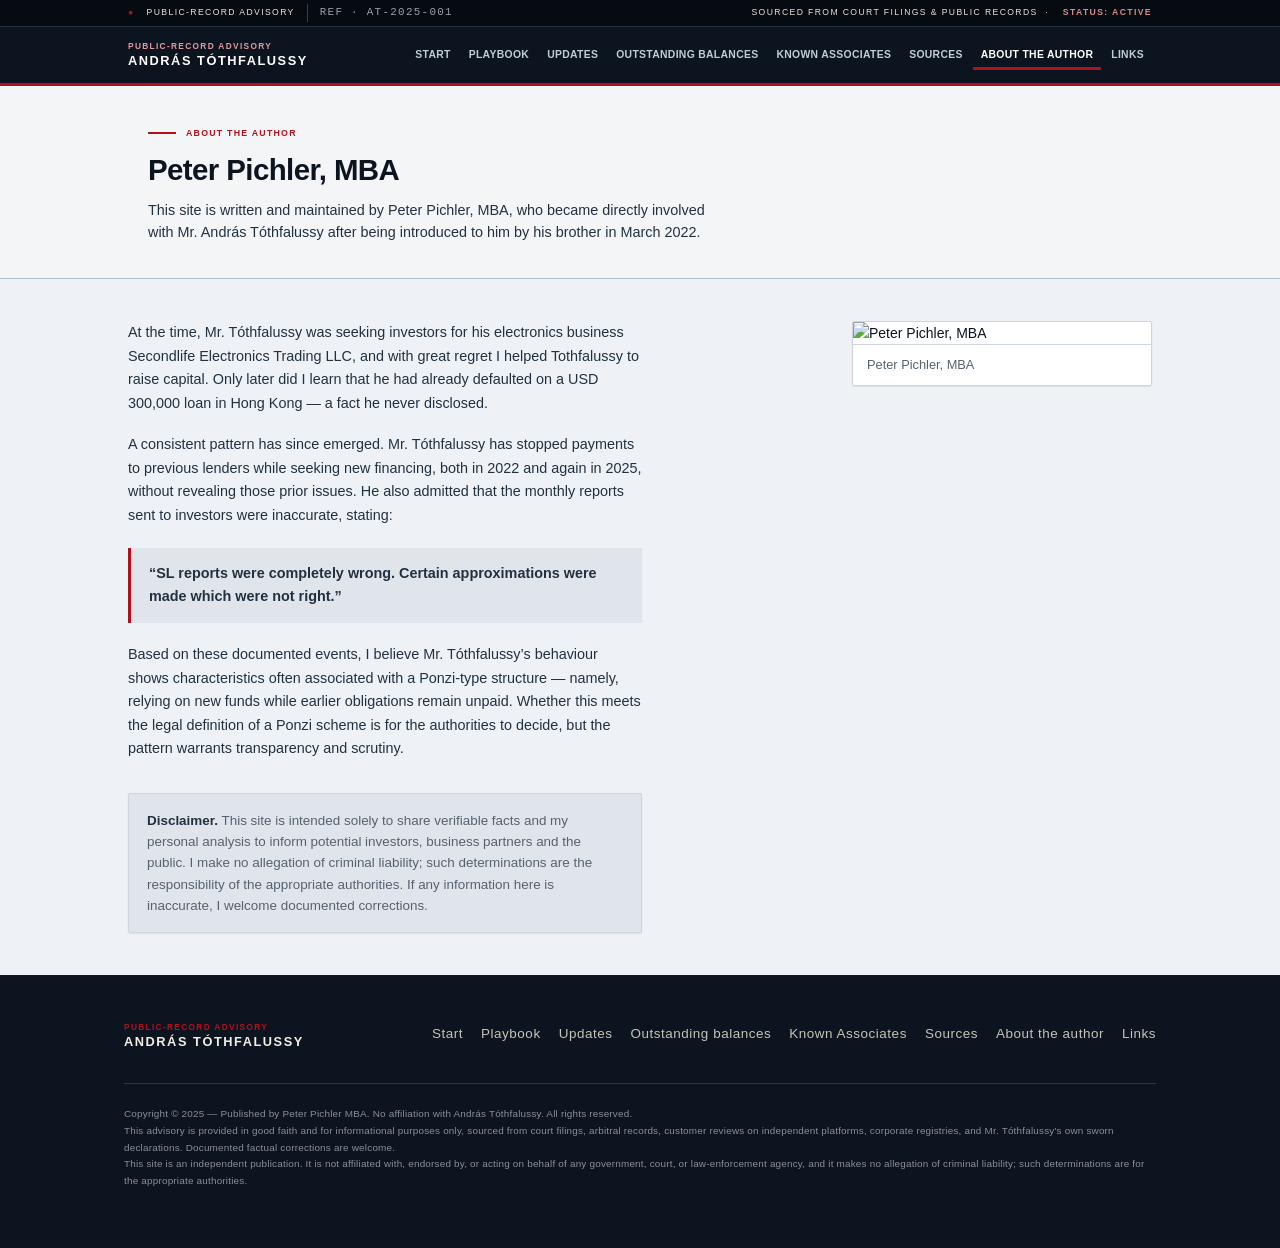
==== commit 1b2cb569: "Add outstanding balances page with live interest counters" ====
--- a/about-the-author/index.html
+++ b/about-the-author/index.html
@@ -30,6 +30,7 @@
       <a href="../">Start</a>
       <a href="../playbook/">Playbook</a>
       <a href="../updates/">Updates</a>
+      <a href="../outstanding-balances/">Outstanding balances</a>
       <a href="../known-associates/">Known Associates</a>
       <a href="../sources/">Sources</a>
       <a href="../about-the-author/" aria-current="page">About the author</a>
@@ -85,6 +86,7 @@
         <a href="../">Start</a>
       <a href="../playbook/">Playbook</a>
         <a href="../updates/">Updates</a>
+        <a href="../outstanding-balances/">Outstanding balances</a>
         <a href="../known-associates/">Known Associates</a>
         <a href="../sources/">Sources</a>
         <a href="../about-the-author/">About the author</a>
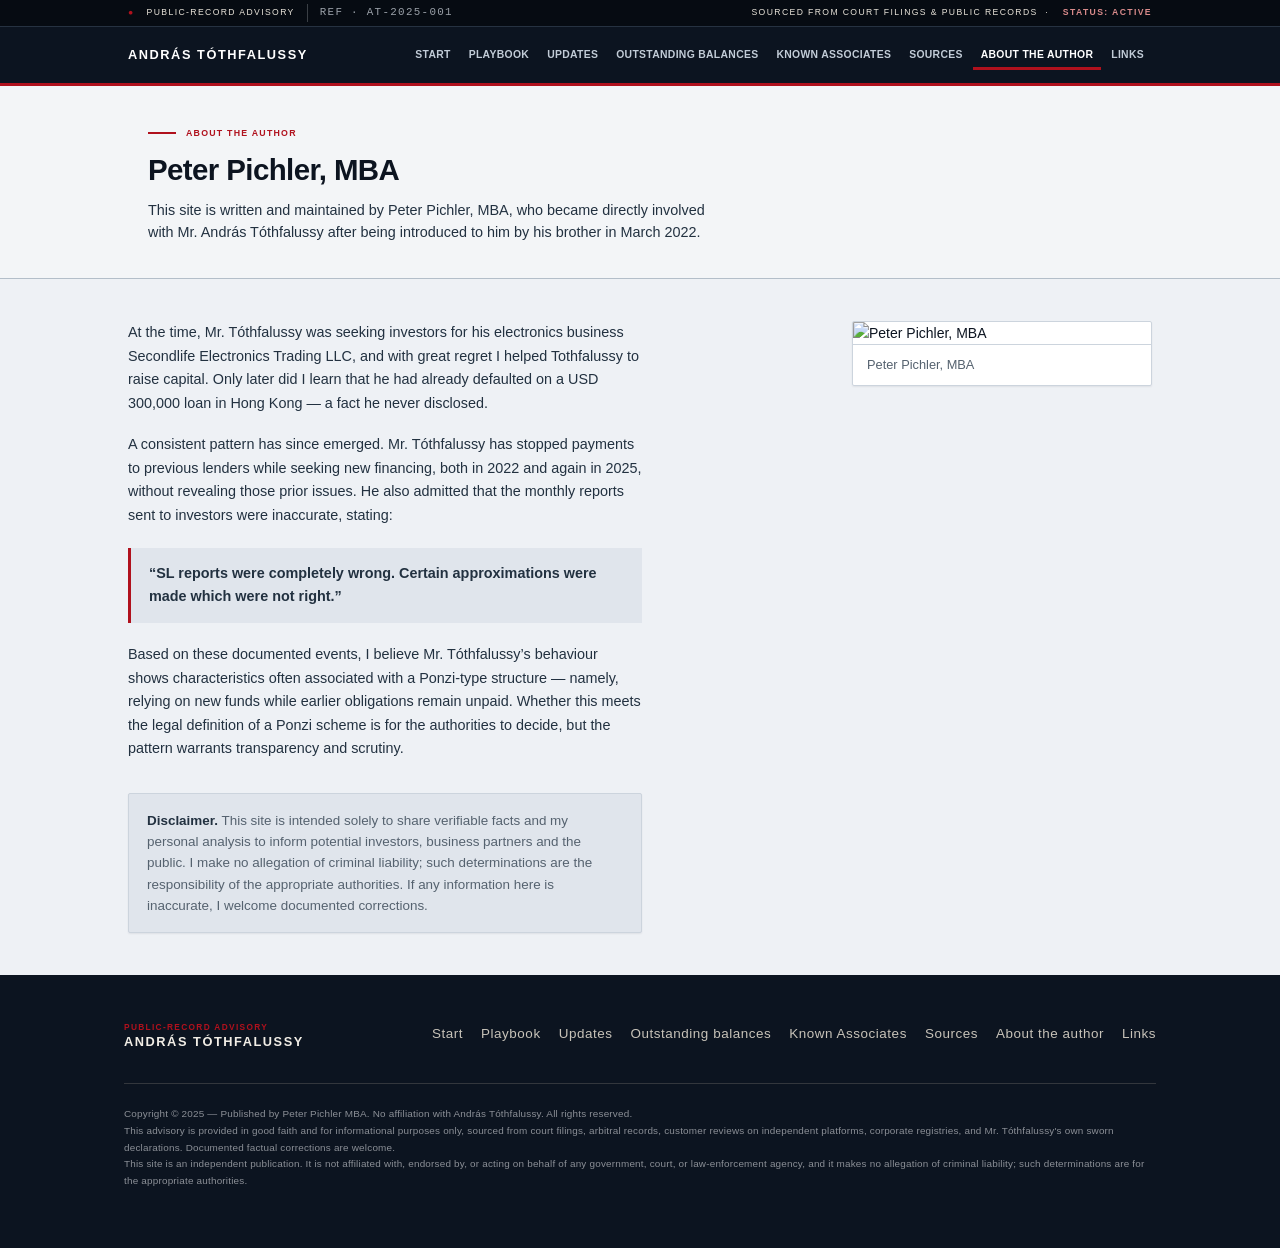
==== commit b68f6470: "Remove repeated advisory label above header name" ====
--- a/about-the-author/index.html
+++ b/about-the-author/index.html
@@ -22,7 +22,6 @@
 <header class="site-header">
   <div class="wrap">
     <a class="brand" href="../">
-      <span class="kicker">Public-record advisory</span>
       <span class="name">András Tóthfalussy</span>
     </a>
     <button class="nav-toggle" aria-label="Menu" aria-controls="primary-nav" aria-expanded="false"><span></span></button>
